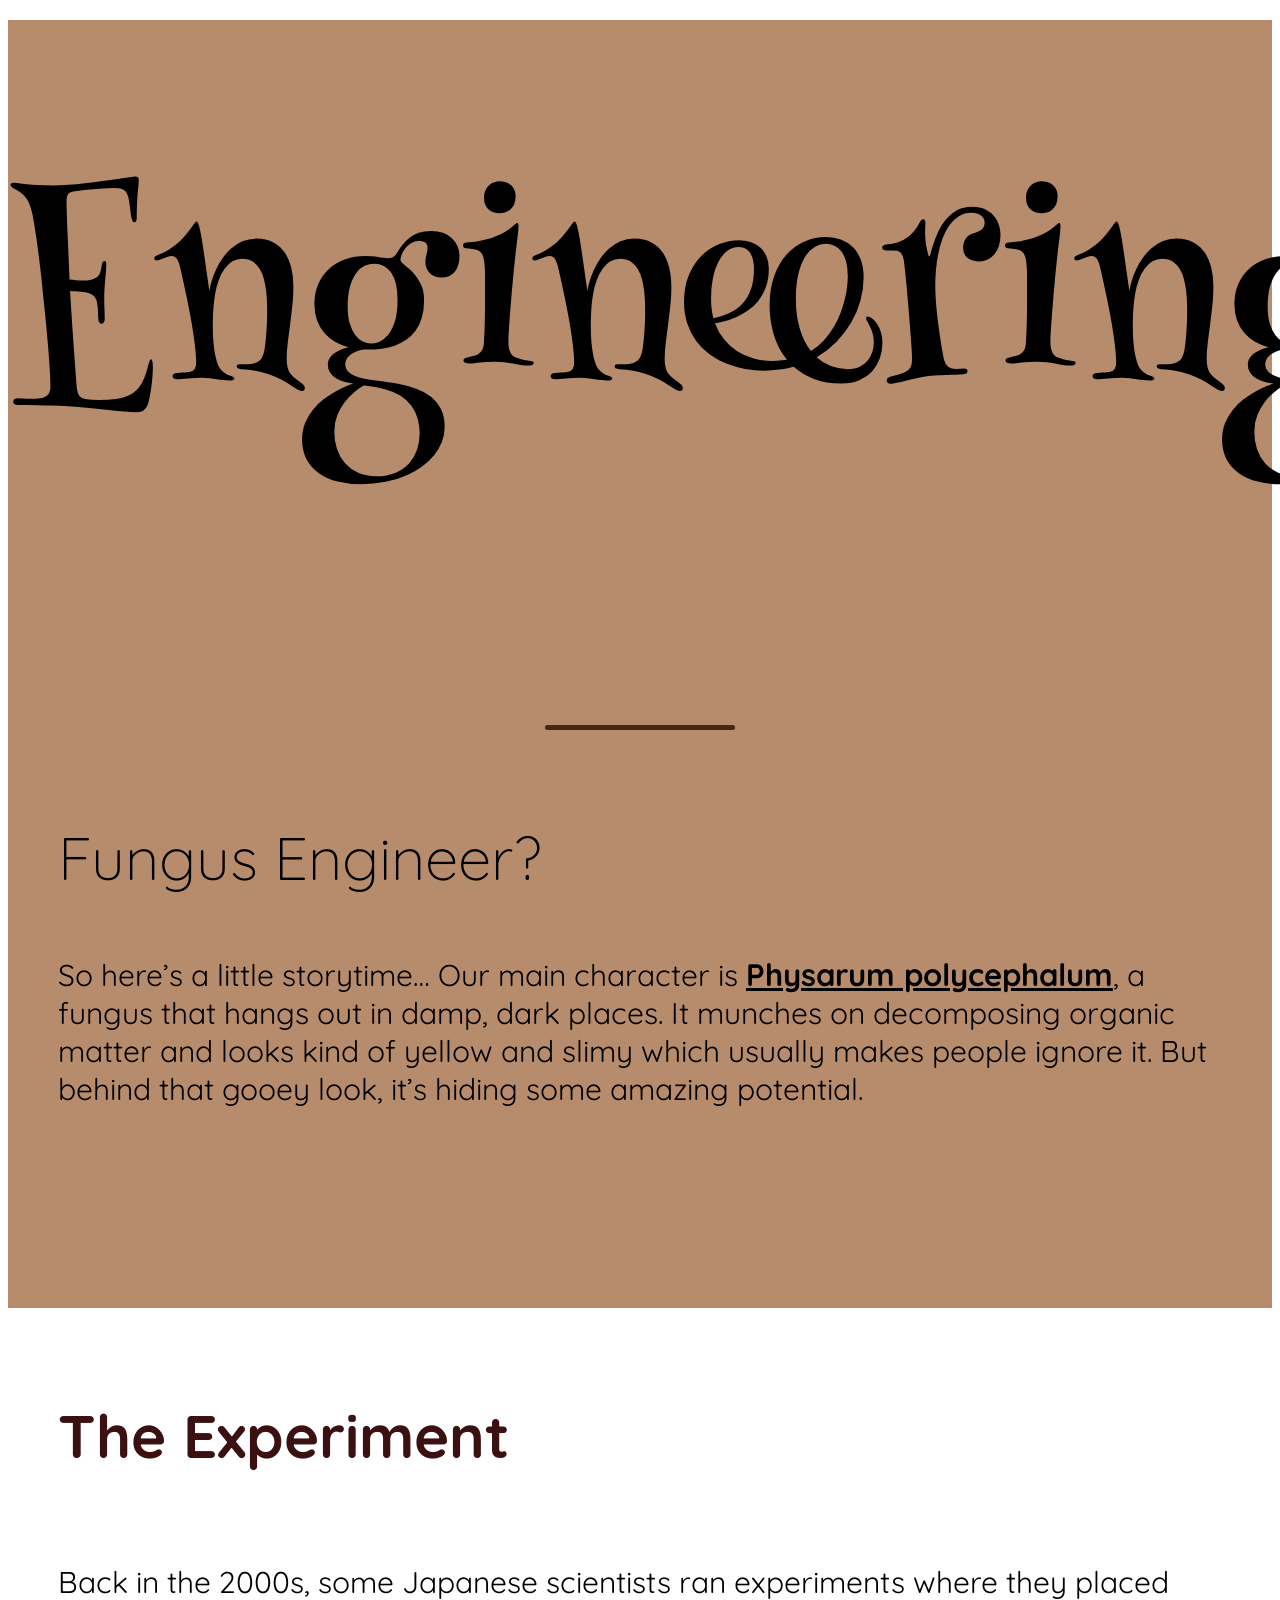
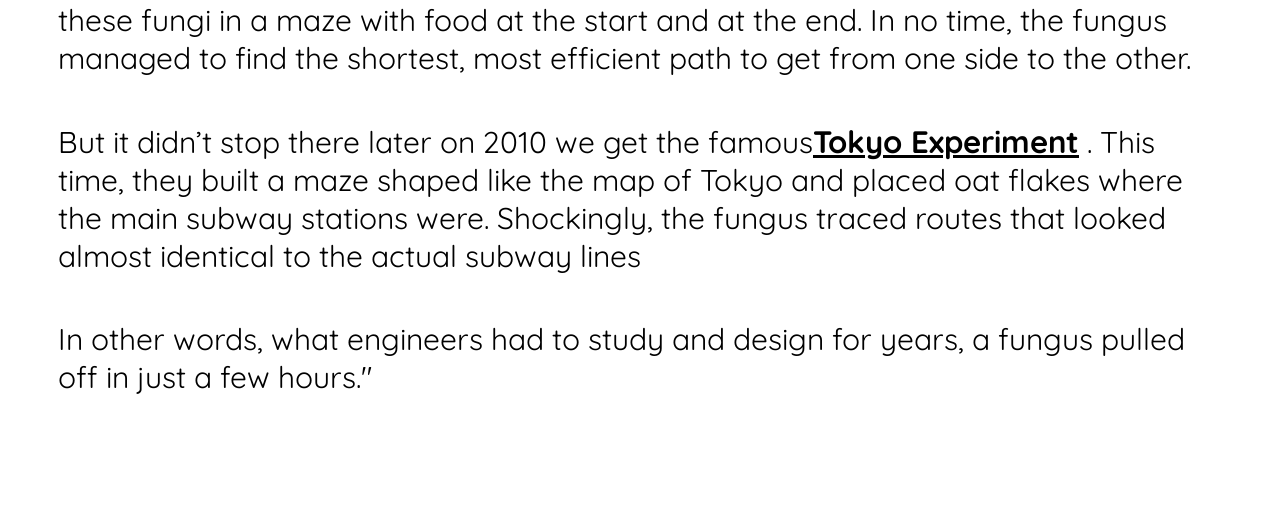
==== engineering.html @ 8dcc0b7a "new button and js page created" ====
<!DOCTYPE html>
<html lang="en">
    <head>
        <meta charset="UTF-8">
        <meta name="viewport" content="width=device-width, initial-scale=1.0" />
        <title>Engineering</title>
        <link rel="stylesheet" href="style.css">
        <link href="https://fonts.googleapis.com/css2?family=Henny+Penny&display=swap" rel="stylesheet">
        <link href="https://fonts.googleapis.com/css2?family=Quicksand:wght@300..700&display=swap" rel="stylesheet">
    </head>

    <div class="body-eng">
        <h1 class="main-title">Engineering</h1>
        <div id="divider2"></div>

        <h3>Fungus Engineer?</h3>
        <p class="text1">So here’s a little storytime… Our main character is <span class="key">Physarum polycephalum</span>, a fungus that hangs out in damp, dark places. It munches on decomposing organic matter and looks kind of yellow and slimy which usually makes people ignore it. But behind that gooey look, it’s hiding some amazing potential.</p>
        <div class="space"></div>
        
        <div class="container">
            <h3 id="title-experiment">The Experiment</h3>
            <p class="text1">Back in the 2000s, some Japanese scientists ran experiments where they placed these fungi in a maze with food at the start and at the end. In no time, the fungus managed to find the shortest, most efficient path to get from one side to the other. </p>
            <p class="text1"> But it didn’t stop there later on 2010 we get the famous<span class="key">Tokyo Experiment</span> . This time, they built a maze shaped like the map of Tokyo and placed oat flakes where the main subway stations were. Shockingly, the fungus traced routes that looked almost identical to the actual subway lines</p>
            <p class="text1">In other words, what engineers had to study and design for years, a fungus pulled off in just a few hours."</p>
        </div>
    </div>
---- style.css ----
.home-body {
    background-color: rgb(180, 214, 170);
    background-size: cover;
}

.main-title {
    font-family: "Henny Penny", system-ui;
    font-weight: 400;
    font-size: 260px;
    text-align: center;
    margin-top: 20px;
    padding-top: 70px;
    transition: transform 0.8s ease;
}

.main-title:hover {
    transform: translateY(-17px);
}

.subtitle {
    font-family: "Comfortaa", sans-serif;
    font-weight: 300;
    font-size: 30px;
    letter-spacing: 4px;
    text-align: center;
    margin-top: -250px;
    margin-bottom: 400px;
}

.container {
    display: flex;
    flex-direction: column;
    justify-content: center;
    justify-items: center;
    width: 100%;
    background-color: white;
    padding-bottom: 87px;
}

.paragraph1 {
    font-family: "Fredericka the Great", serif;
    padding-bottom: 5px;
    padding-left: 30px;
    padding-right: 30px;
    font-size: 70px;
    text-align: center;
    transition: transform 0.3s ease;
}

.paragraph1:hover {
    transform: translateY(-15px);
}

h3 {
    font-family: "Quicksand", sans-serif;
    font-size: 60px;
    font-weight: 300;
    text-align: left;
    padding-top: 30px;
    padding-left: 50px;
    transition: transform 0.8s ease;
}

h3:hover {
    transform: translateY(-20px);
}

.text {
    padding-left: 50px;
    padding-right: 50px;
    text-align: left;
    font-family: "Quicksand", sans-serif;
    font-size: 30px;
    line-height: 1.6;
}

.key {
    text-align: left;
    font-family: "Quicksand", sans-serif;
    font-size: 31px;
    font-weight: 700;
    text-decoration: underline;
    transition: transform 0.8s ease;
}

.key:hover {
    transform: translateY(-15px);
}

#space2 {
    padding-left: 50px;
}

.divider {
  width: 20%;
  height: 3px;
  background-color: #4e121d;
  margin-top: 40px;
  margin: 20px auto;
  border-radius: 30px;
}

.buttons_container {
    padding-top: 40px;
    padding-bottom: 10px;
    display: flex;
    justify-content: center;
    align-items: center;
    gap: 100px;
}

.btn {
    display: inline-block;
    font-family: "Quicksand", sans-serif;
    font-size: 25px;
    font-weight: 400;
    background-color: #f05539b0;
    color: #000000;
    border-top-left-radius: 70px;
    border-top-right-radius: 70px;
    border-bottom-left-radius: 20px;
    border-bottom-right-radius: 20px;
    cursor: pointer;
    padding: 20px 40px;  
    text-decoration: none; 
    transition: transform 0.3s ease, background-color 0.3s ease, box-shadow 0.3s ease;
}

.btn:hover {
    background-color: #fa9f8fb0;
    transform: scale(1.05); 
    box-shadow: 0 4px 6px #3a3838;
}

#quote {
    text-align: center;
    font-family: "Great Vibes", cursive;
    font-weight: 400;
    font-size: 50px;
    margin-top: 60px;
    color: #3a1010;
}

#quotepp {
    font-family: 'Courier New', Courier, monospace;
    margin-top: -40px;
    font-size: 20px;
    font-weight: 300;
    text-align: center;
    letter-spacing: 2px;
    color: #1f0f0f;
    margin-bottom: 120px;
}

.body-eng {
    background-color: rgb(183, 140, 109);
    width: 100%;
}

.body-med {
    background-color: rgb(138, 91, 87);
    width: 100%;
}

.body-sus {
    background-color: rgba(146, 91, 101, 0.785);
    width: 100%;
}

.text1 {
    padding-left: 50px;
    text-align: left;
    font-family: "Quicksand", sans-serif;
    font-size: 30px;
    margin-bottom: 15px;
    padding-right: 50px;
    padding-left: 50px;
}

#title-experiment {
    font-weight: 700;
    color: #3a1010;
}

.space {
    margin-bottom: 200px;
}

#title-penicilin {
    font-weight: 700;
    color: #500202;
}

#divider1 {
  width: 15%;
  height: 5px;
  background-color: #550211;
  margin-top: -40px;
  margin: 20px auto;
  border-radius: 30px;
  transition: transform 0.5s ease;
}

#divider1:hover {
    transform: translateY(-15px);
}

#divider2 {
  width: 15%;
  height: 5px;
  background-color: #4a250f;
  margin-top: -40px;
  margin: 20px auto;
  border-radius: 30px;
  transition: transform 0.5s ease; 
}

#divider2:hover {
    transform: translateY(-15px);
}

#divider3 {
  width: 15%;
  height: 5px;
  background-color: rgba(94, 47, 56, 0.785);
  margin-top: -40px;
  margin: 20px auto;
  border-radius: 30px;
  transition: transform 0.5s ease; 
}

#divider3:hover {
    transform: translateY(-15px);
}

#sus-title {
    font-family: "Henny Penny", system-ui;
    font-weight: 400;
    font-size: 220px;
    text-align: center;
    margin-top: 20px;
    padding-top: 70px;
    transition: transform 0.8s ease;
}

#sus-title {
    transform: translateY(-17px);
}

.quotes{
    transition: transform 0.3s ease;

}

.quotes:hover {
    transform: scale(1.05); 
}

.text-icon {
    display: flex;
    align-items: center;
    gap: 8px;
}

.icon {
    width: 300px;
    height: auto;
    margin-bottom: -20px;
    transition: transform 0.5s ease;
}

.icon:hover {
    transform: scale(1.50); 
}

#space2 {
    margin-bottom: 60px;
}

.info_containers {
    display: flex;
    justify-content: center;
    gap: 30px;
    margin-top: 20px;
    margin-bottom: 40px;
}

.box {
    background-color: rgba(208, 142, 142, 0.779);
    width: 500px;
    height: 150px;
    padding: 15px;
    border-radius: 8px;
    transition: transform 0.5s ease, box-shadow 0.3s ease;
}

.title-containers {
    font-family: "Quicksand", sans-serif;
    font-size: 30px;
    font-weight: 500;
    text-align: center;
}

.text-container {
    font-family: "Quicksand", sans-serif;
    font-size: 20px;
    font-weight: 400;
    text-align: center;
}

.box:hover {
    transform: translateY(-15px);
    box-shadow: 0 4px 6px #3a3838;
}

#important {
    font-family: "Alata", sans-serif;
    font-size: 35px;
    font-weight: 500;
    line-height: 1.6;
    padding-left: 50px;
    text-align: left;
}

.last-phrase {
    text-align: center;
    font-family: "Quicksand", sans-serif;
    font-size: 40px;
    line-height: 1.2;
}

.final {
    display: flex;
    justify-content: center;
    align-items: center;
    margin-top: 10px;
}

#final-button {
    background-color: rgba(193, 74, 63, 0.89);
    display: inline-block;
    font-family: "Quicksand", sans-serif;
    font-size: 30px;
    font-weight: 400;
    color: #000000;
    border-radius: 999px;
    cursor: pointer;
    padding: 20px 40px;  
    text-decoration: none; 
    transition: transform 0.7s ease  background-color 0.7s ease, box-shadow 0.7s ease;
}

#final-button:hover {
    transform: scale(1.05);
    background-color: rgba(235, 168, 162, 0.89);
    box-shadow: 0 4px 6px #504949;
}

#message1{
    font-family: "Quicksand", sans-serif;
    font-size: 30px;
    color: #000000;
    opacity: 1;
    transition: opacity 0.8s ease;
    padding-left: 20px;
}
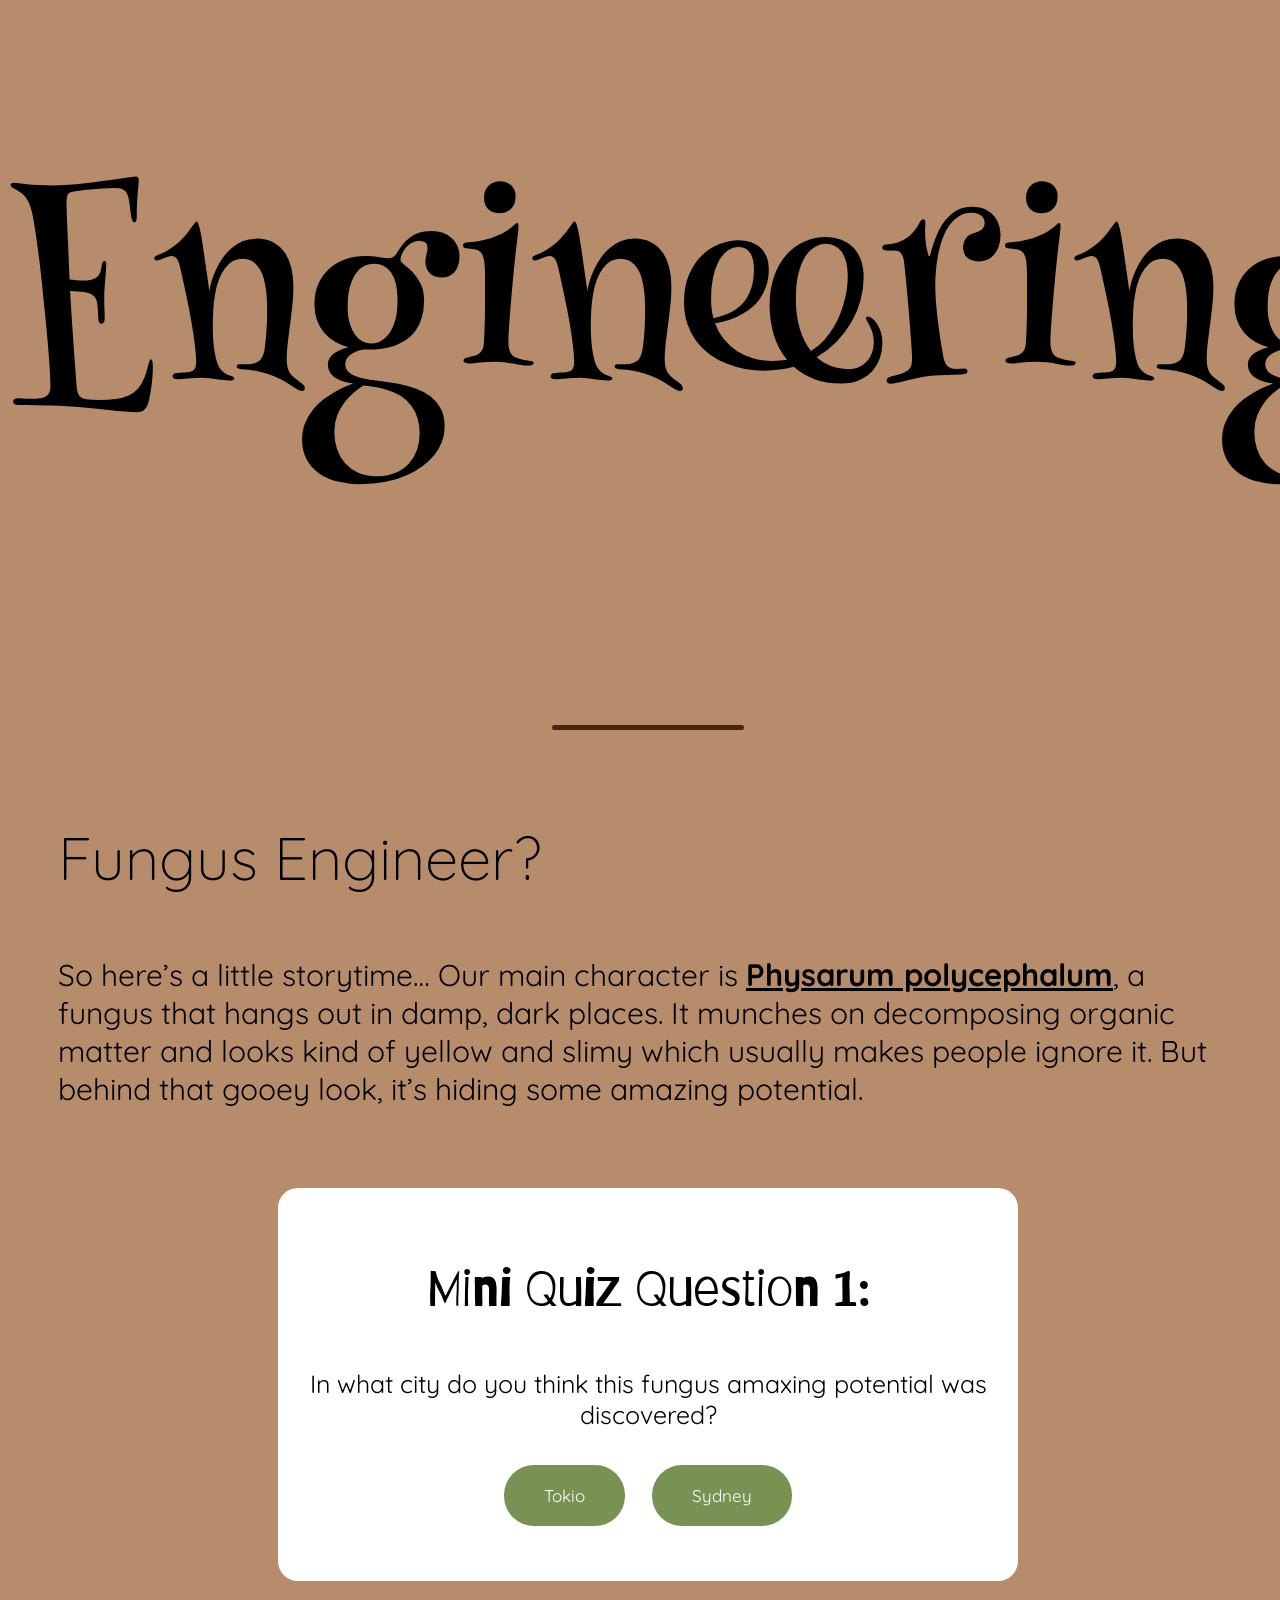
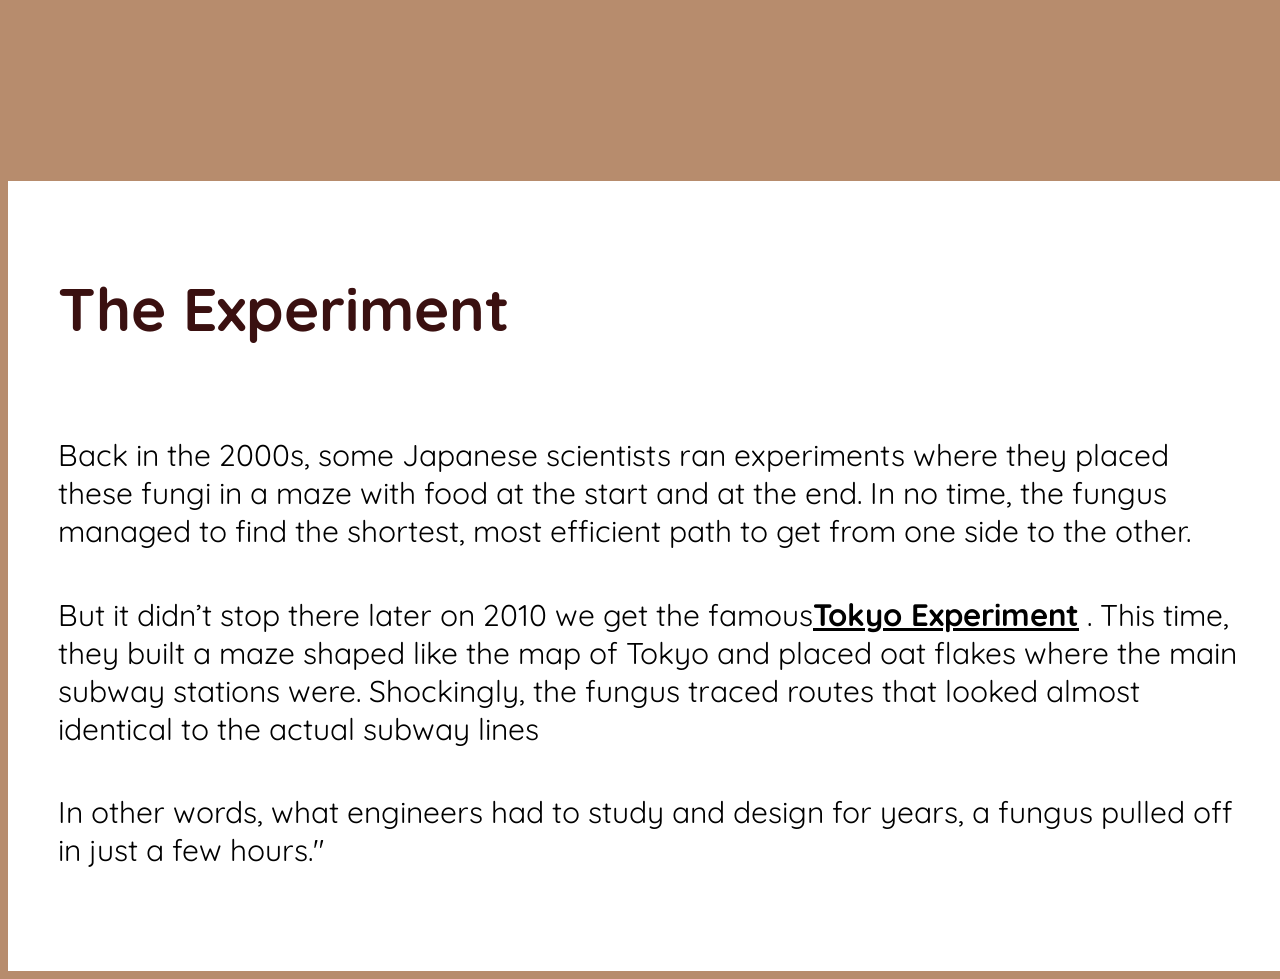
==== commit 0c11454c: "quiz question1 added" ====
--- a/engineering.html
+++ b/engineering.html
@@ -7,20 +7,31 @@
         <link rel="stylesheet" href="style.css">
         <link href="https://fonts.googleapis.com/css2?family=Henny+Penny&display=swap" rel="stylesheet">
         <link href="https://fonts.googleapis.com/css2?family=Quicksand:wght@300..700&display=swap" rel="stylesheet">
+        <link href="https://fonts.googleapis.com/css2?family=Barriecito&display=swap" rel="stylesheet">
     </head>
 
-    <div class="body-eng">
+    <body class="body-eng">
         <h1 class="main-title">Engineering</h1>
         <div id="divider2"></div>
 
         <h3>Fungus Engineer?</h3>
         <p class="text1">So here’s a little storytime… Our main character is <span class="key">Physarum polycephalum</span>, a fungus that hangs out in damp, dark places. It munches on decomposing organic matter and looks kind of yellow and slimy which usually makes people ignore it. But behind that gooey look, it’s hiding some amazing potential.</p>
+        
+        <div class="quiz-questions">
+            <p class="quiz-title">Mini Quiz Question 1:</p>
+            <p class="quiz-question">In what city do you think this fungus amaxing potential was discovered?</p>
+            <button onclick="checkAnswer('true')">Tokio</button>
+            <button onclick="checkAnswer('false')">Sydney</button>
+            <p id="result1"></p>
+        </div>
+
         <div class="space"></div>
-        
         <div class="container">
             <h3 id="title-experiment">The Experiment</h3>
             <p class="text1">Back in the 2000s, some Japanese scientists ran experiments where they placed these fungi in a maze with food at the start and at the end. In no time, the fungus managed to find the shortest, most efficient path to get from one side to the other. </p>
             <p class="text1"> But it didn’t stop there later on 2010 we get the famous<span class="key">Tokyo Experiment</span> . This time, they built a maze shaped like the map of Tokyo and placed oat flakes where the main subway stations were. Shockingly, the fungus traced routes that looked almost identical to the actual subway lines</p>
             <p class="text1">In other words, what engineers had to study and design for years, a fungus pulled off in just a few hours."</p>
         </div>
-    </div>+        <script src="eng.js"></script>
+    </body>
+</html>
--- a/style.css
+++ b/style.css
@@ -365,3 +365,48 @@
     padding-left: 20px;
 }
 
+.quiz-questions {
+    background-color: white;
+    width: 700px;
+    margin: 40px auto;
+    padding: 20px;
+    border-radius: 20px;
+    margin-top: 80px;
+    transition: transform 0.5s ease, box-shadow 0.5s ease;
+}
+
+.quiz-questions:hover {
+    transform: scale(1.05);
+    box-shadow: 0 4px 6px #1f1d1d;
+}
+
+.quiz-title {
+    font-family: "Barriecito", system-ui;
+    font-size: 50px;
+    font-weight: 500;
+    text-align: center;
+}
+
+.quiz-questions {
+    font-family: "Quicksand", sans-serif;
+    font-size: 25px;
+    font-weight: 400;
+    text-align: center;
+}
+
+.quiz-questions button {
+  margin: 10px;
+  padding: 20px 40px;
+  border: none;
+  border-radius: 30px;
+  background-color: #779252;
+  color: white;
+  cursor: pointer;
+  font-size: 17px;
+  font-family: "Quicksand", sans-serif;
+  transition: transform 0.2s;
+}
+
+.quiz-questions button:hover {
+    transform: scale(1.1);
+}
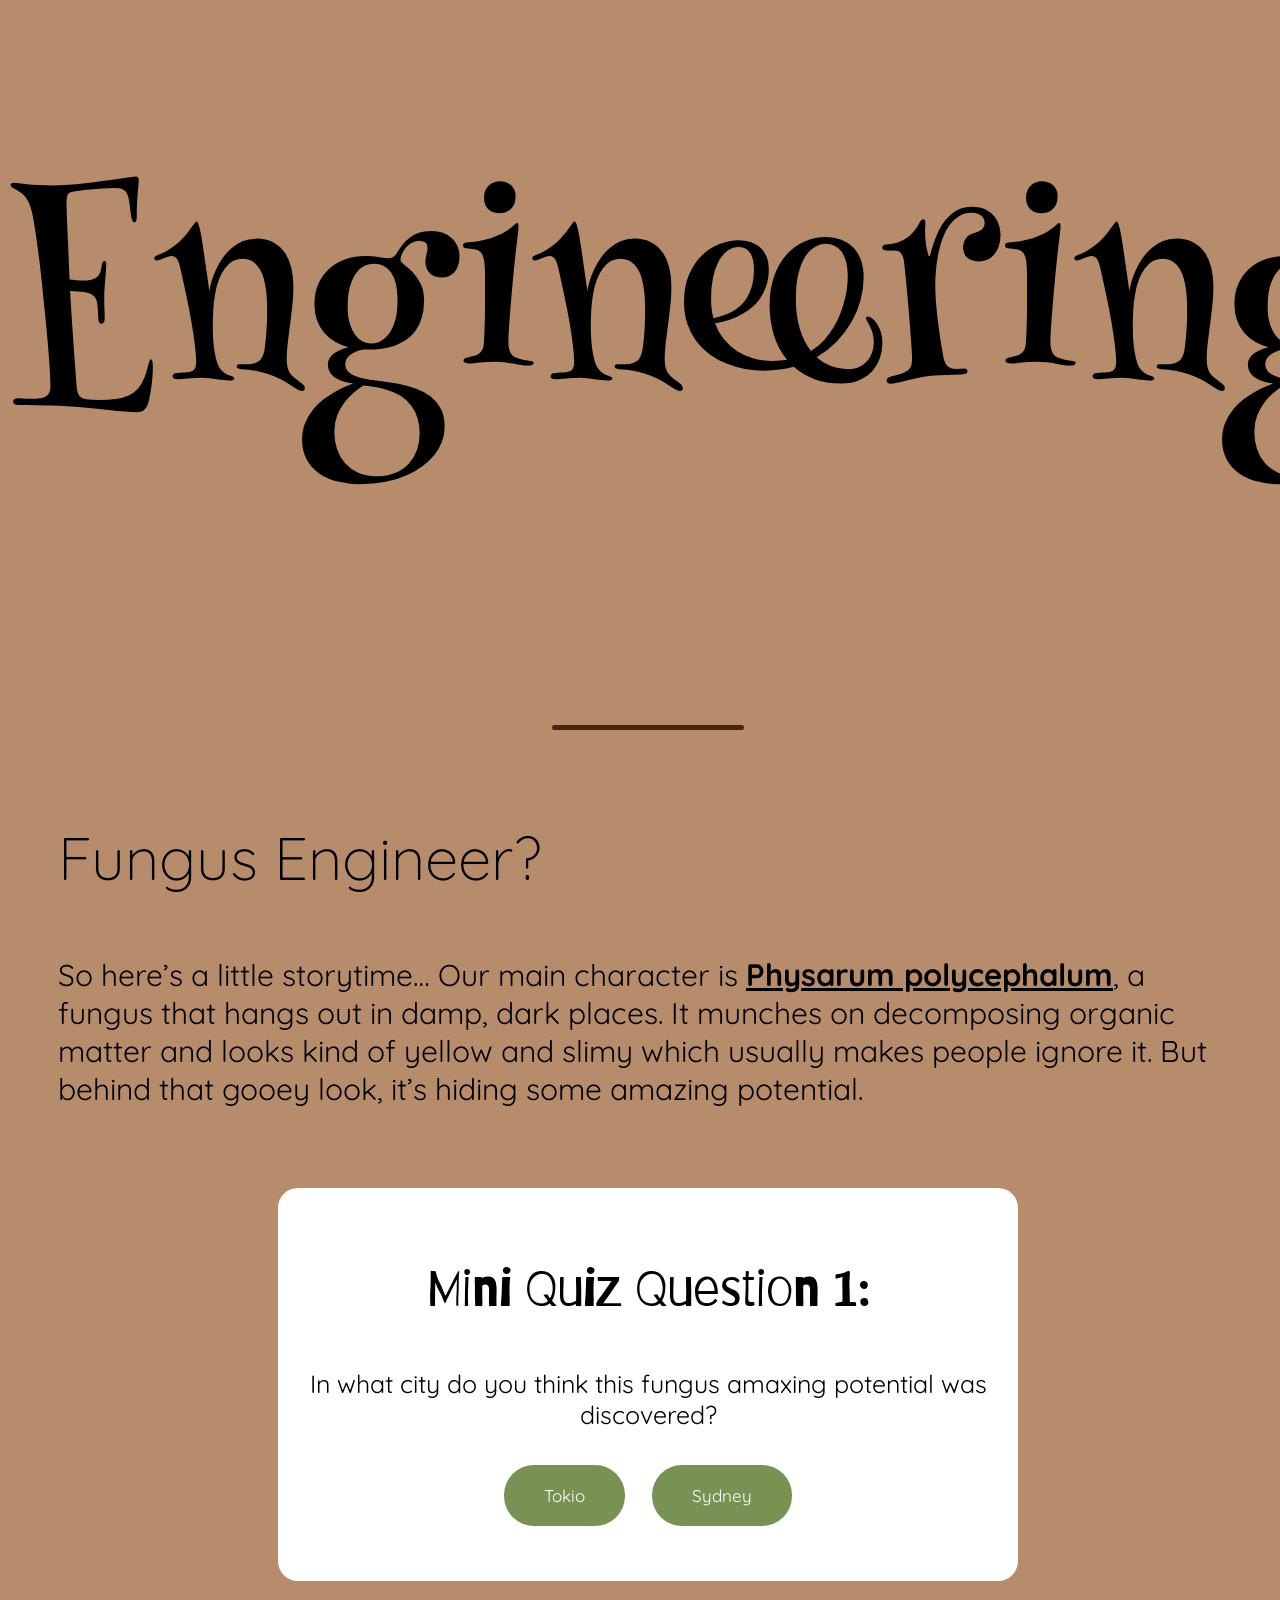
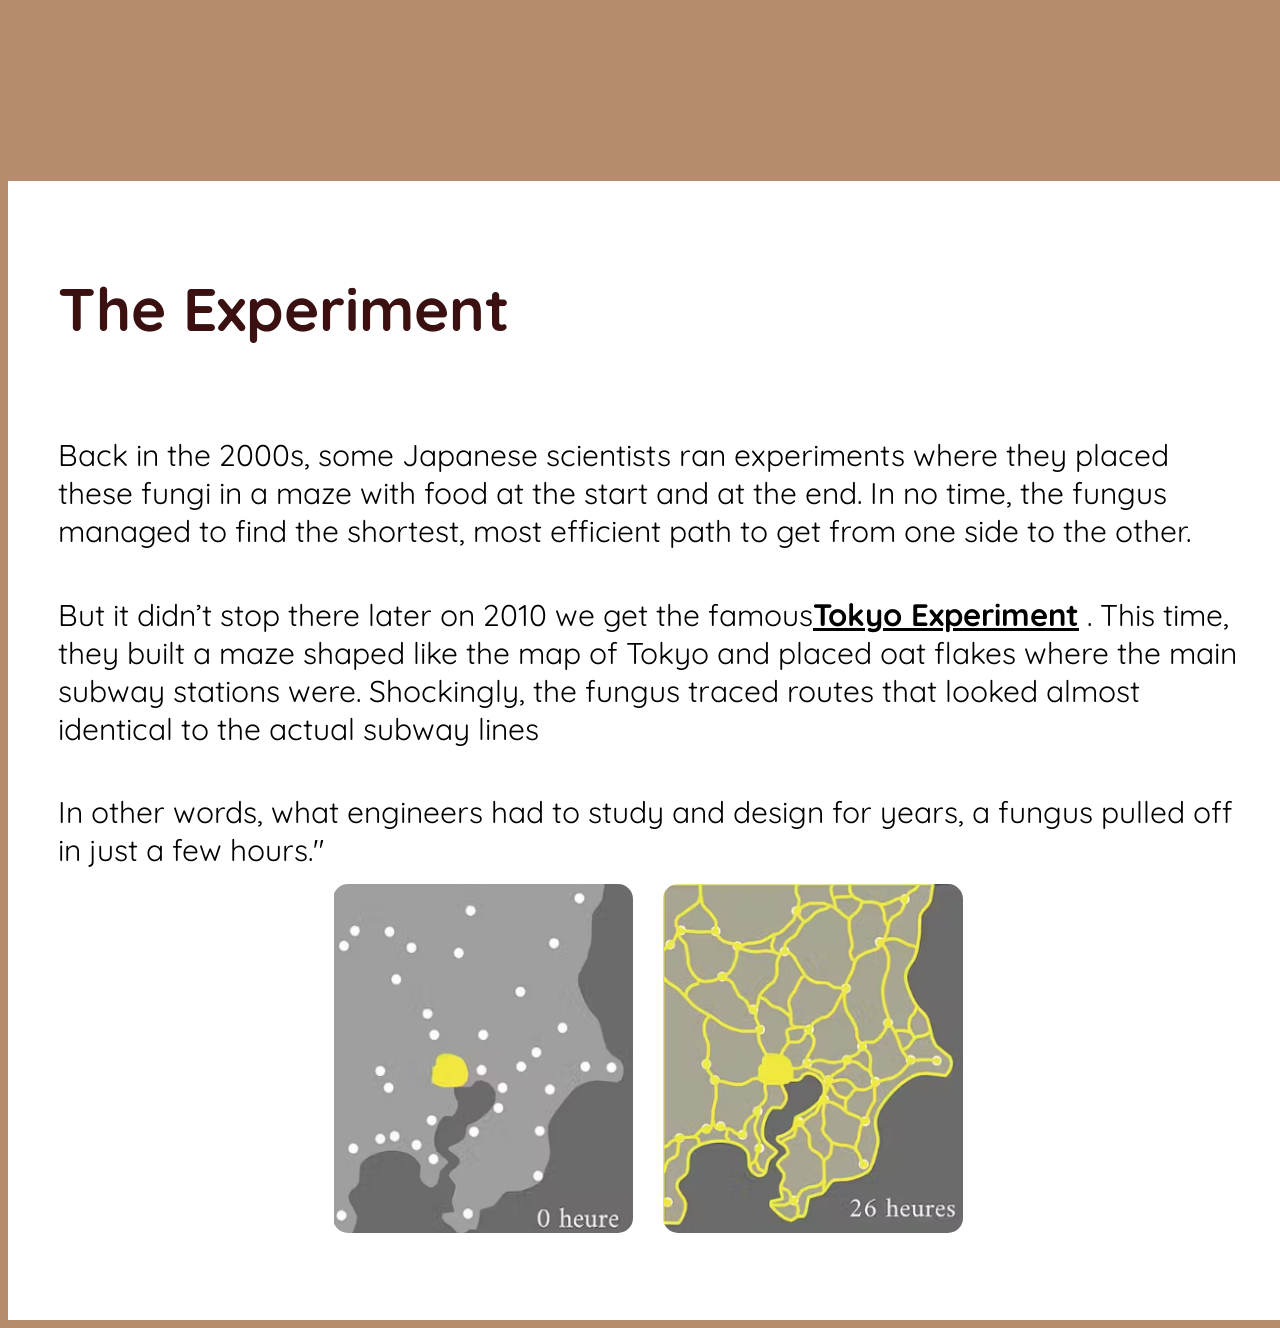
==== commit d1457148: "new image" ====
--- a/engineering.html
+++ b/engineering.html
@@ -31,6 +31,11 @@
             <p class="text1">Back in the 2000s, some Japanese scientists ran experiments where they placed these fungi in a maze with food at the start and at the end. In no time, the fungus managed to find the shortest, most efficient path to get from one side to the other. </p>
             <p class="text1"> But it didn’t stop there later on 2010 we get the famous<span class="key">Tokyo Experiment</span> . This time, they built a maze shaped like the map of Tokyo and placed oat flakes where the main subway stations were. Shockingly, the fungus traced routes that looked almost identical to the actual subway lines</p>
             <p class="text1">In other words, what engineers had to study and design for years, a fungus pulled off in just a few hours."</p>
+            
+            <div class="pictures">
+            <img src="0 hours.png" alt="0 hours picture" class="icon2">
+            <img src="26 hours.png" alt="26 hours picture" class="icon2">
+            </div>
         </div>
         <script src="eng.js"></script>
     </body>
--- a/style.css
+++ b/style.css
@@ -409,4 +409,22 @@
 
 .quiz-questions button:hover {
     transform: scale(1.1);
+}
+
+.pictures {
+    display: flex;
+    justify-content: center;
+    gap: 30px;
+    background-color: white;
+}
+
+.icon2 {
+    width: 300px;      
+    height: auto;           
+    border-radius: 15px;
+    transition: transform 0.5s ease;
+}
+
+.icon2:hover {
+    transform: scale(1.2);
 }
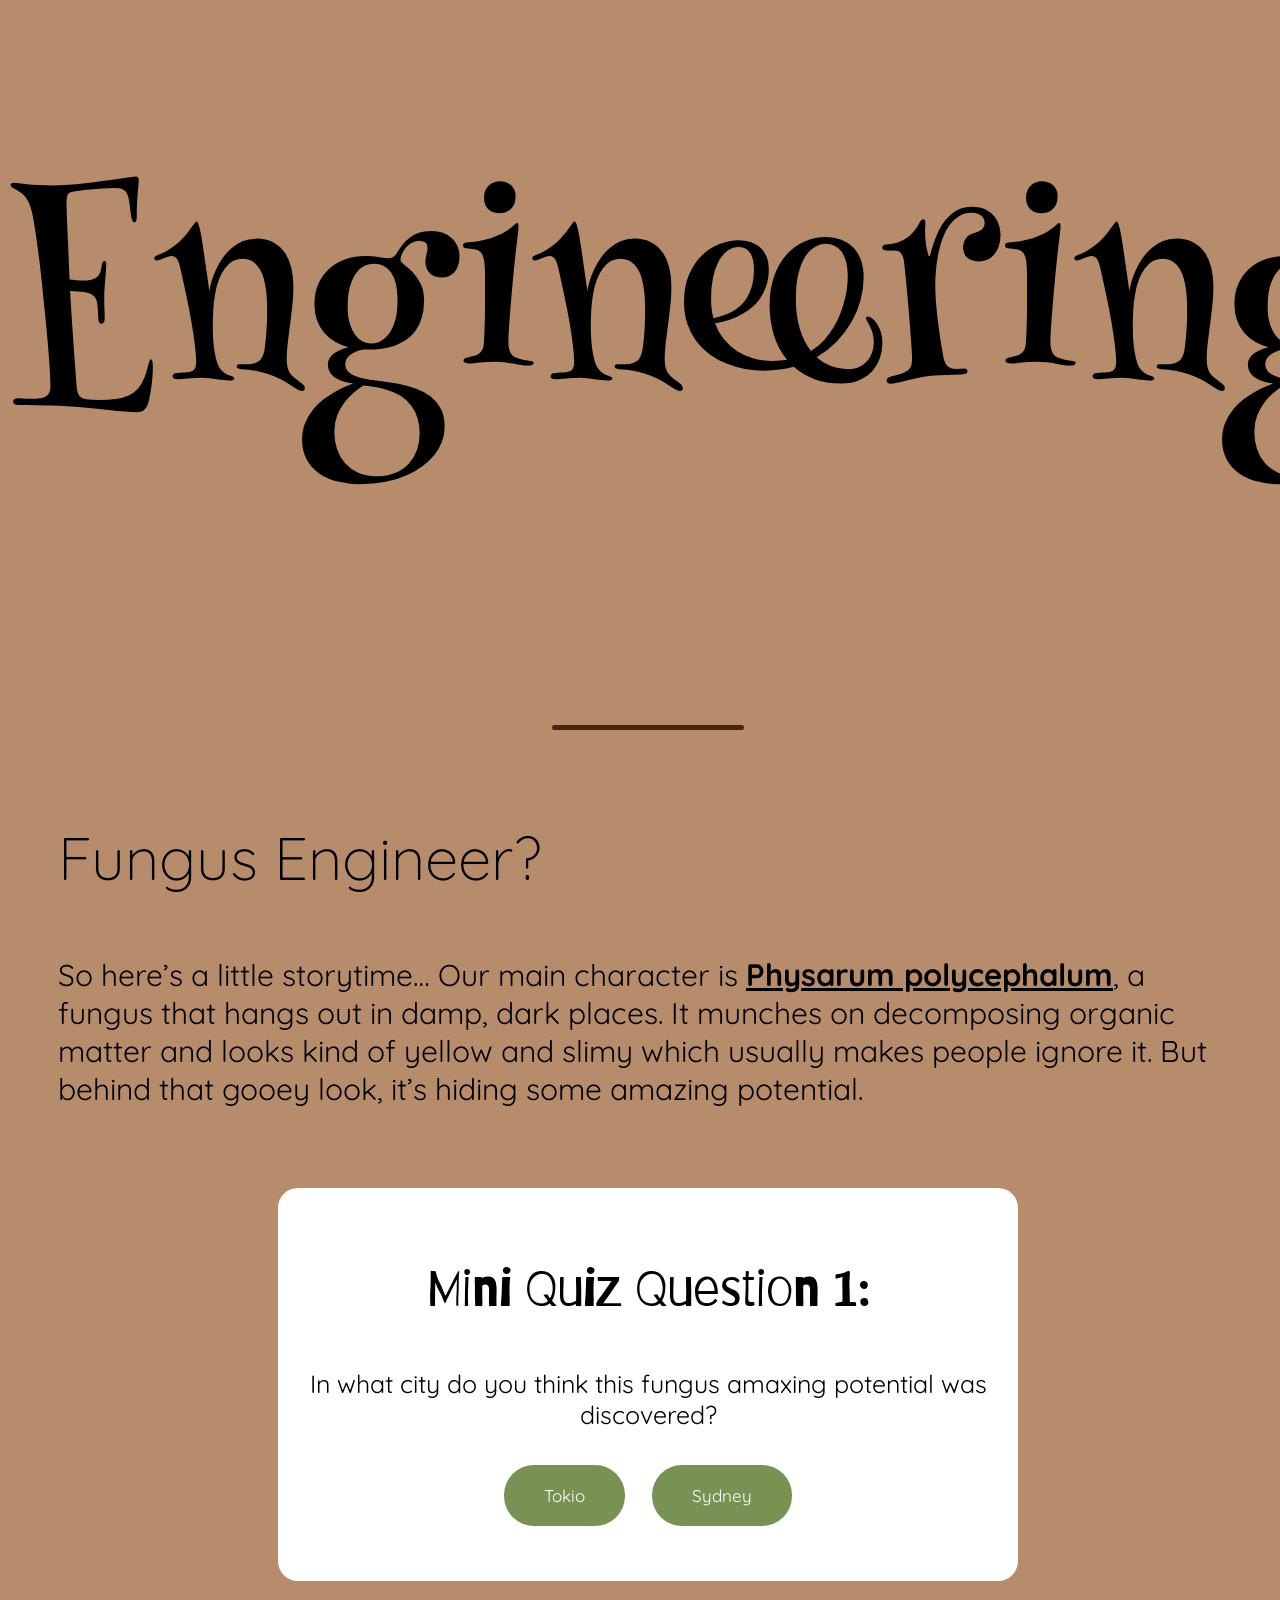
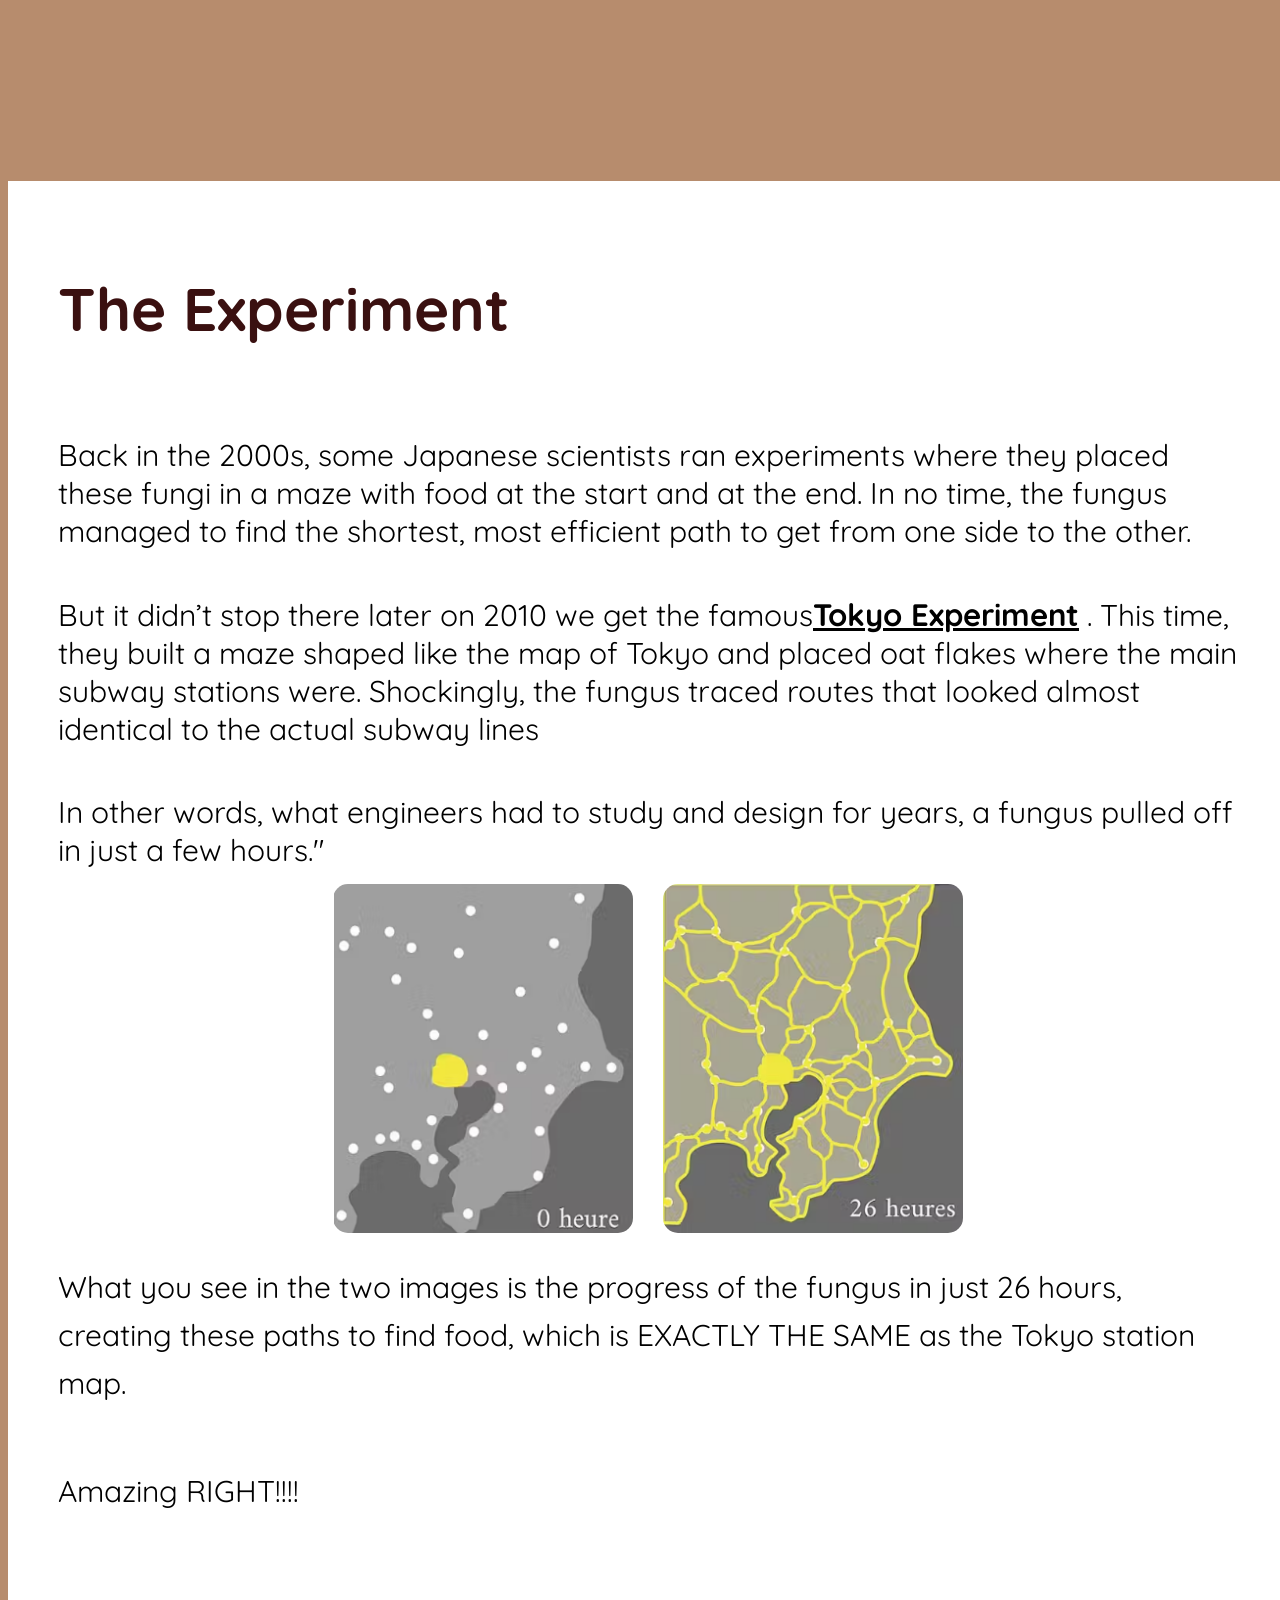
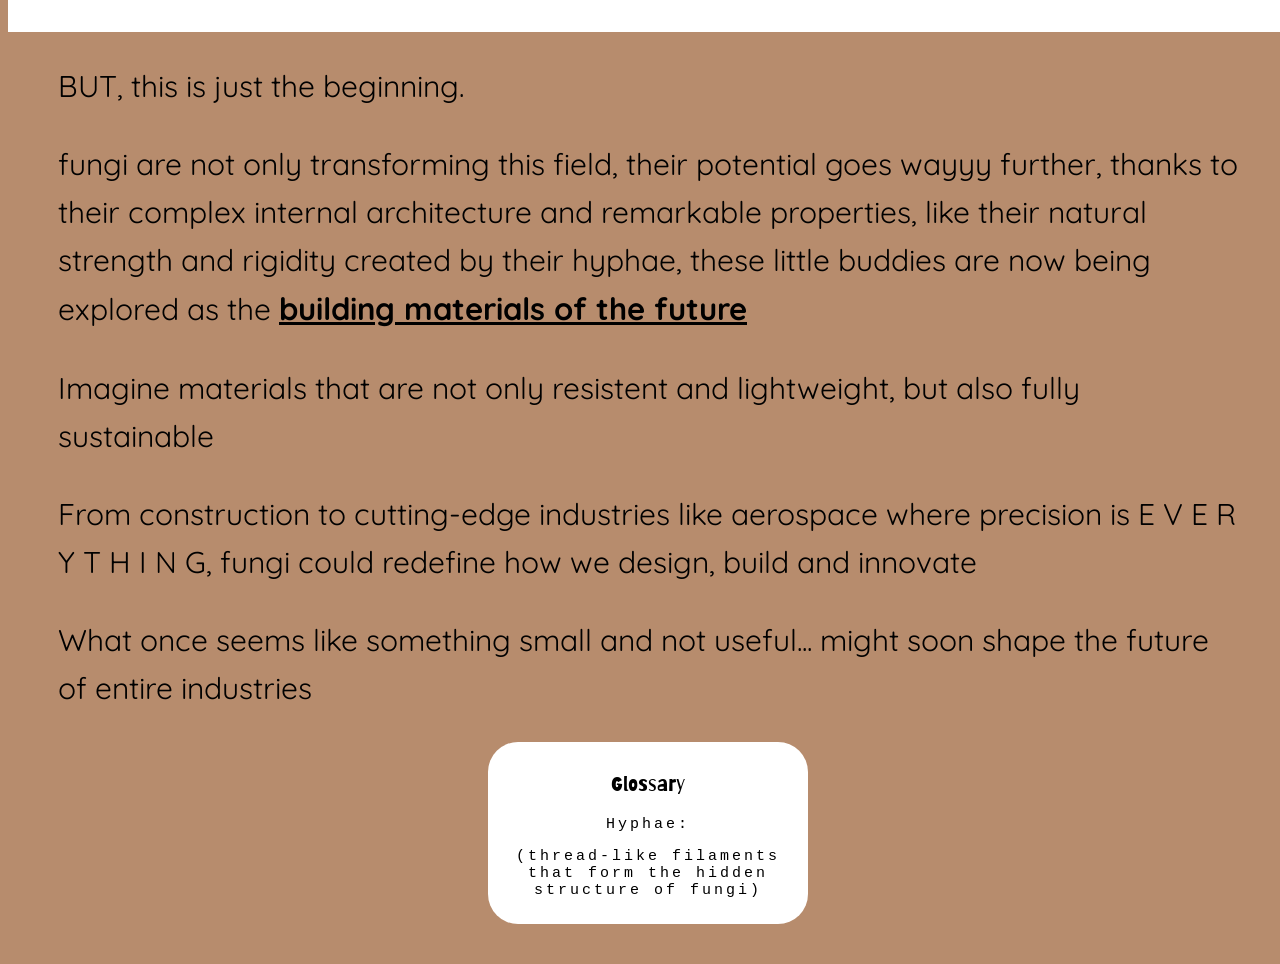
==== commit 77972df5: "new word for the glossary and new info in the engineering page" ====
--- a/engineering.html
+++ b/engineering.html
@@ -36,6 +36,22 @@
             <img src="0 hours.png" alt="0 hours picture" class="icon2">
             <img src="26 hours.png" alt="26 hours picture" class="icon2">
             </div>
+
+            <p class="text">What you see in the two images is the progress of the fungus in just 26 hours, creating these paths to find food, which is EXACTLY THE SAME as the Tokyo station map.</p>
+            <p class="text">Amazing RIGHT!!!!</p>
+        </div>
+
+        <div class="space2"></div>
+        <p class="text">BUT, this is just the beginning.</p>
+        <p class="text">fungi are not only transforming this field, their potential goes wayyy further, thanks to their complex internal architecture and remarkable properties, like their natural strength and rigidity created by their hyphae, these little buddies are now being explored as the <span class="key">building materials of the future</span></p>
+        <p class="text">Imagine materials that are not only resistent and lightweight, but also fully sustainable</p>
+        <p class="text">From construction to cutting-edge industries like aerospace where precision is E V E R Y T H I N G, fungi could redefine how we design, build and innovate</p>
+        <p class="text">What once seems like something small and not useful... might soon shape the future of entire industries</p>
+
+        <div class="glossary-container">
+            <p class="glossary-title">Glossary</p>
+            <p class="glossary-text">Hyphae:</p>
+            <p class="glossary-text">(thread-like filaments that form the hidden structure of fungi)</p>
         </div>
         <script src="eng.js"></script>
     </body>
--- a/style.css
+++ b/style.css
@@ -427,4 +427,33 @@
 
 .icon2:hover {
     transform: scale(1.2);
-}+}
+
+.glossary-container {
+    background-color: white;
+    width: 300px;
+    margin: 40px auto;
+    padding: 10px;
+    border-radius: 30px;
+    margin-top: 10px;
+    transition: transform 0.5s ease, box-shadow 0.5s ease;
+}
+
+.glossary-container:hover {
+    transform: scale(1.05);
+    box-shadow: 0 4px 6px #1f1d1d;
+}
+
+.glossary-title {
+    font-family: "Barriecito", system-ui;
+    font-size: 20px;
+    font-weight: 500;
+    text-align: center;
+}
+
+.glossary-text {
+    font-family: 'Courier New', Courier, monospace;
+    font-size: 15px;
+    letter-spacing: 3px;
+    text-align: center;
+}
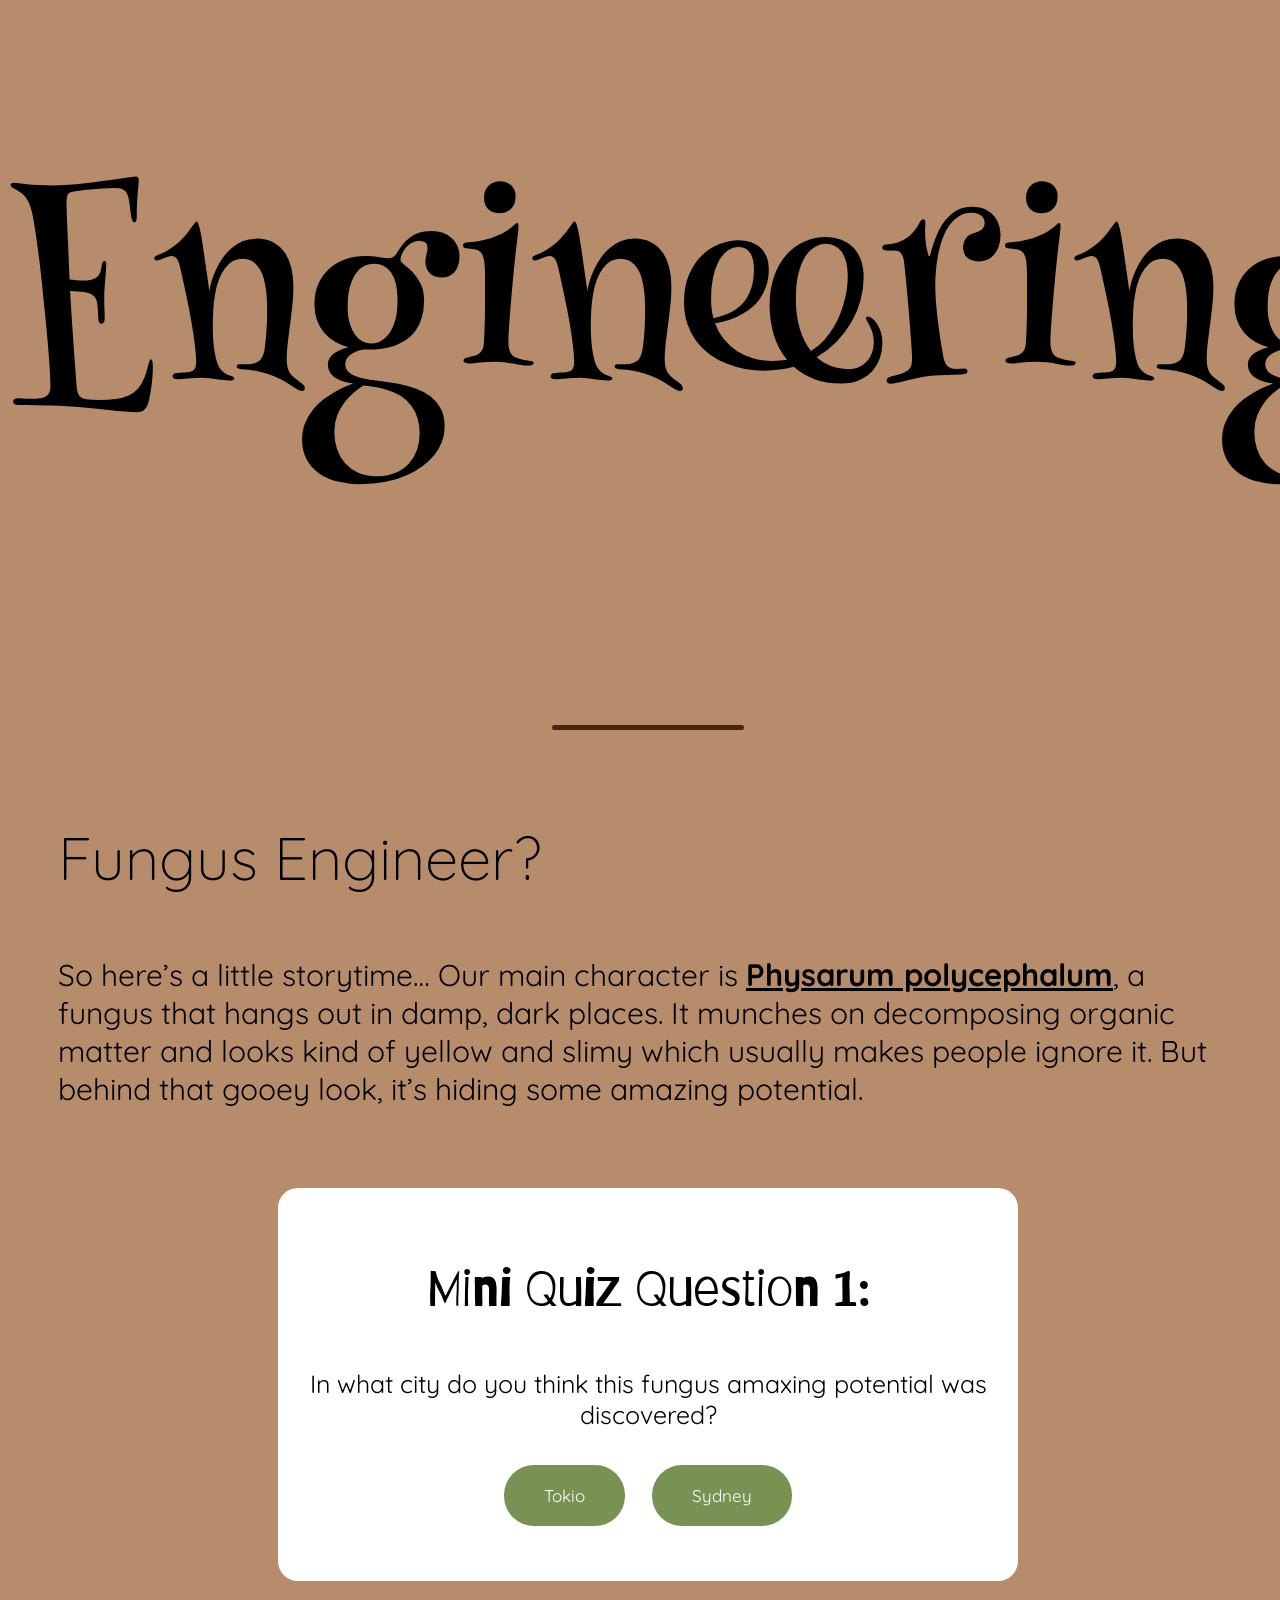
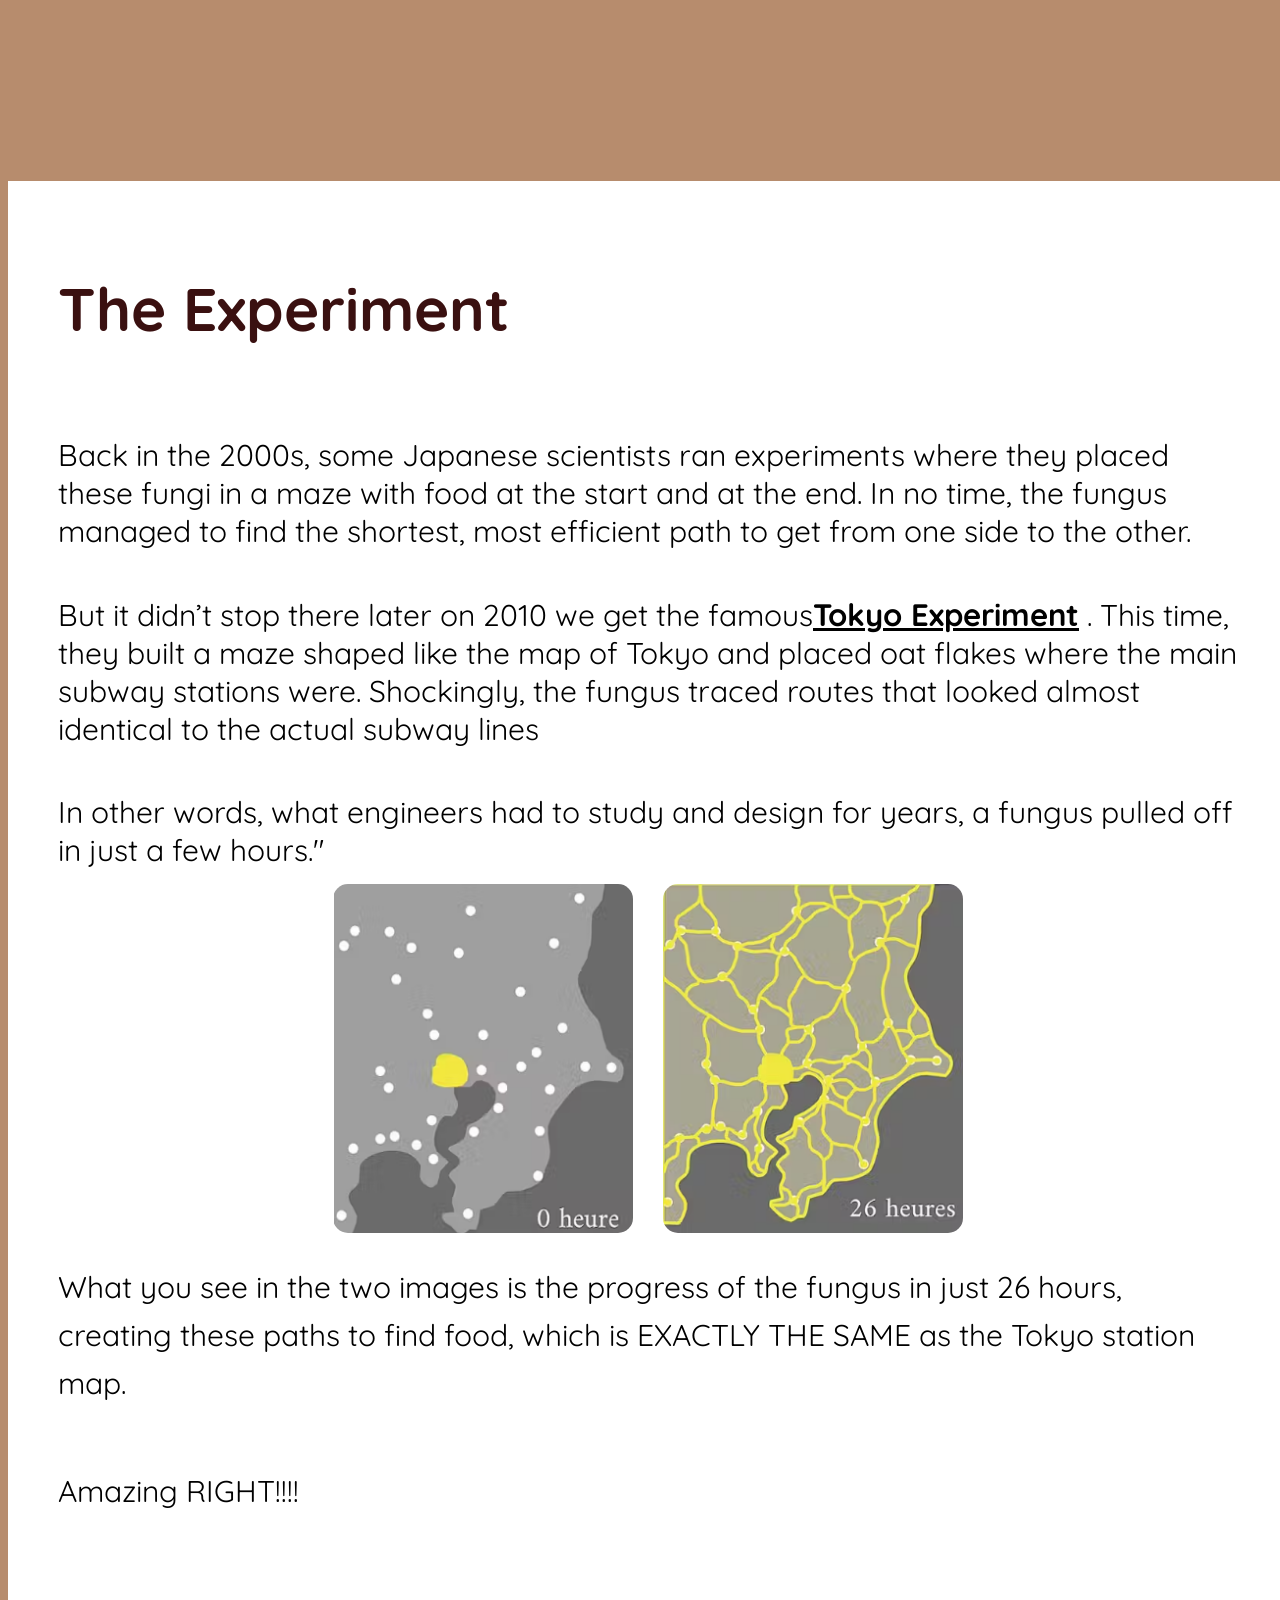
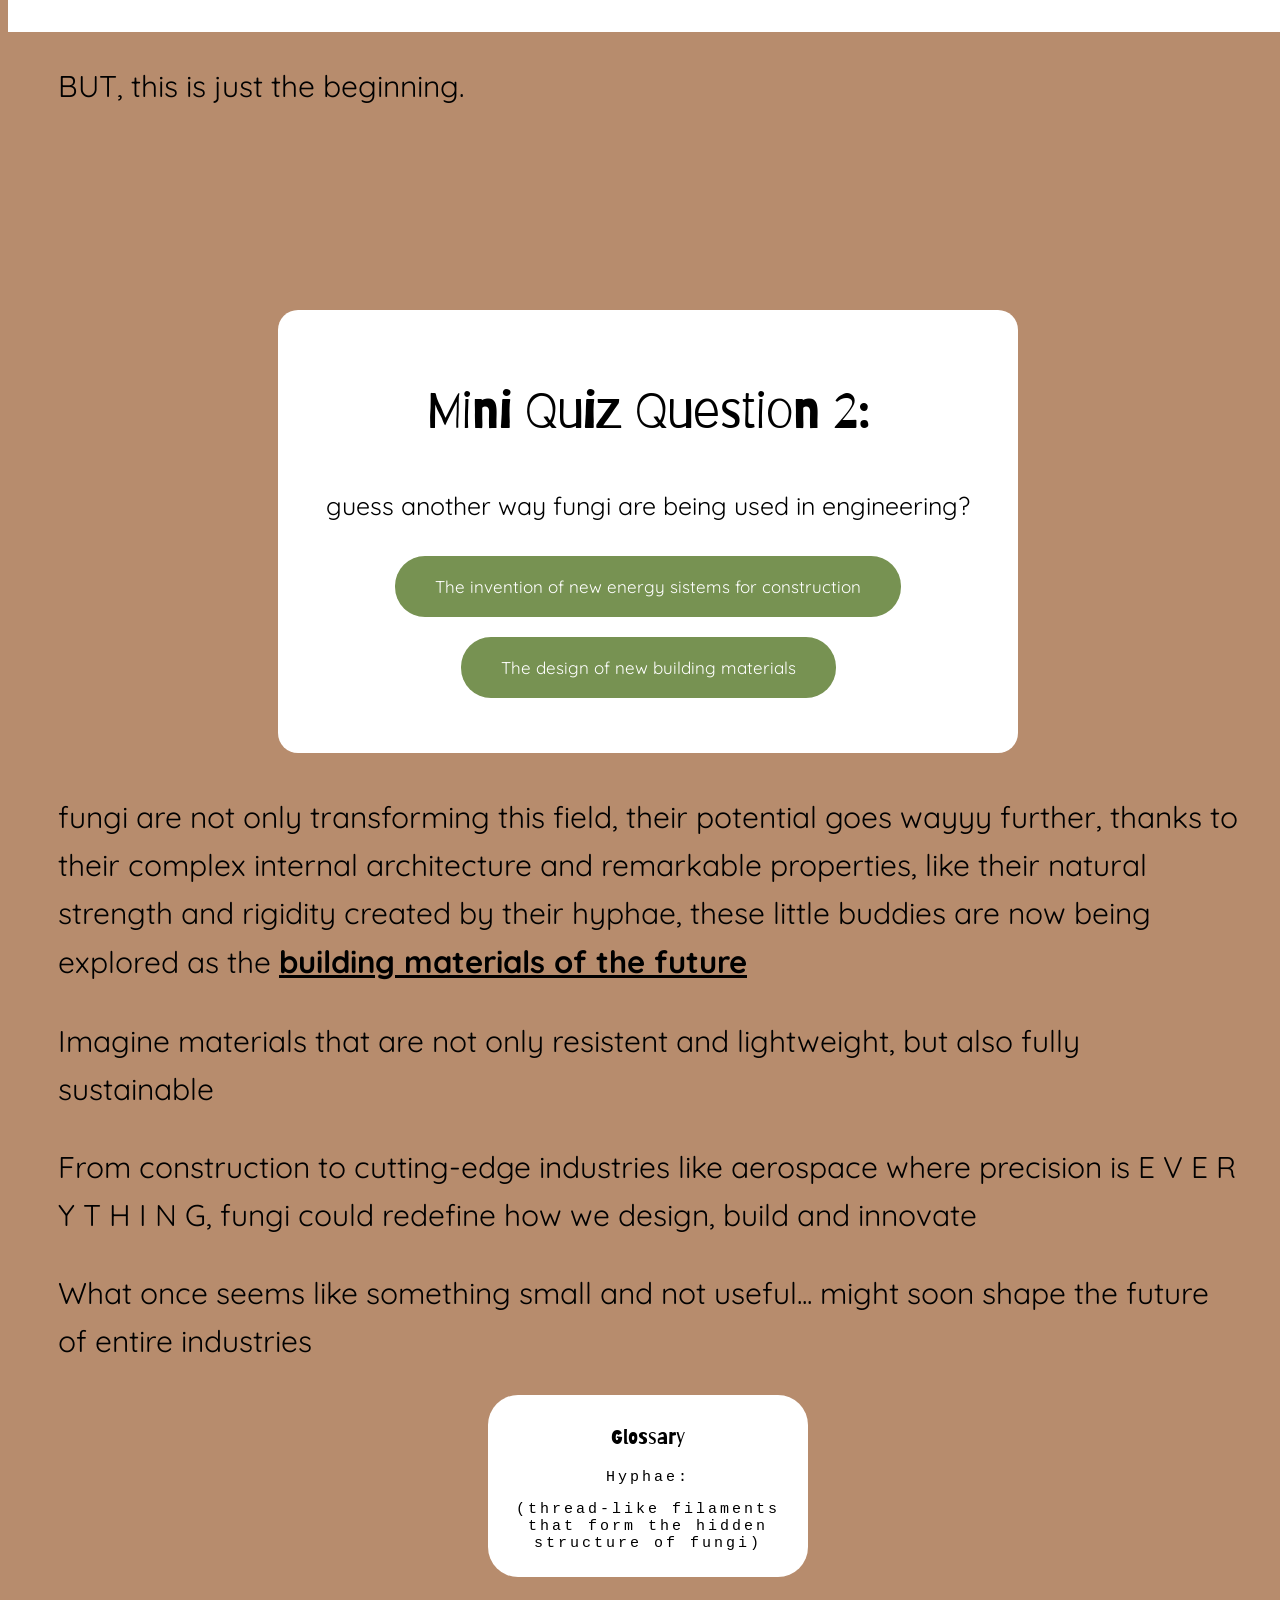
==== commit e53d9bba: "new quiz question" ====
--- a/engineering.html
+++ b/engineering.html
@@ -20,8 +20,8 @@
         <div class="quiz-questions">
             <p class="quiz-title">Mini Quiz Question 1:</p>
             <p class="quiz-question">In what city do you think this fungus amaxing potential was discovered?</p>
-            <button onclick="checkAnswer('true')">Tokio</button>
-            <button onclick="checkAnswer('false')">Sydney</button>
+            <button onclick="checkAnswer1('true')">Tokio</button>
+            <button onclick="checkAnswer1('false')">Sydney</button>
             <p id="result1"></p>
         </div>
 
@@ -43,6 +43,15 @@
 
         <div class="space2"></div>
         <p class="text">BUT, this is just the beginning.</p>
+        <div class="space"></div>
+
+        <div class="quiz-questions">
+            <p class="quiz-title">Mini Quiz Question 2:</p>
+            <p class="quiz-question">guess another way fungi are being used in engineering?</p>
+            <button onclick="checkAnswer2('wrong')">The invention of new energy sistems for construction</button>
+            <button onclick="checkAnswer2('right')">The design of new building materials</button>
+            <p id="result2"></p>
+        </div>
         <p class="text">fungi are not only transforming this field, their potential goes wayyy further, thanks to their complex internal architecture and remarkable properties, like their natural strength and rigidity created by their hyphae, these little buddies are now being explored as the <span class="key">building materials of the future</span></p>
         <p class="text">Imagine materials that are not only resistent and lightweight, but also fully sustainable</p>
         <p class="text">From construction to cutting-edge industries like aerospace where precision is E V E R Y T H I N G, fungi could redefine how we design, build and innovate</p>
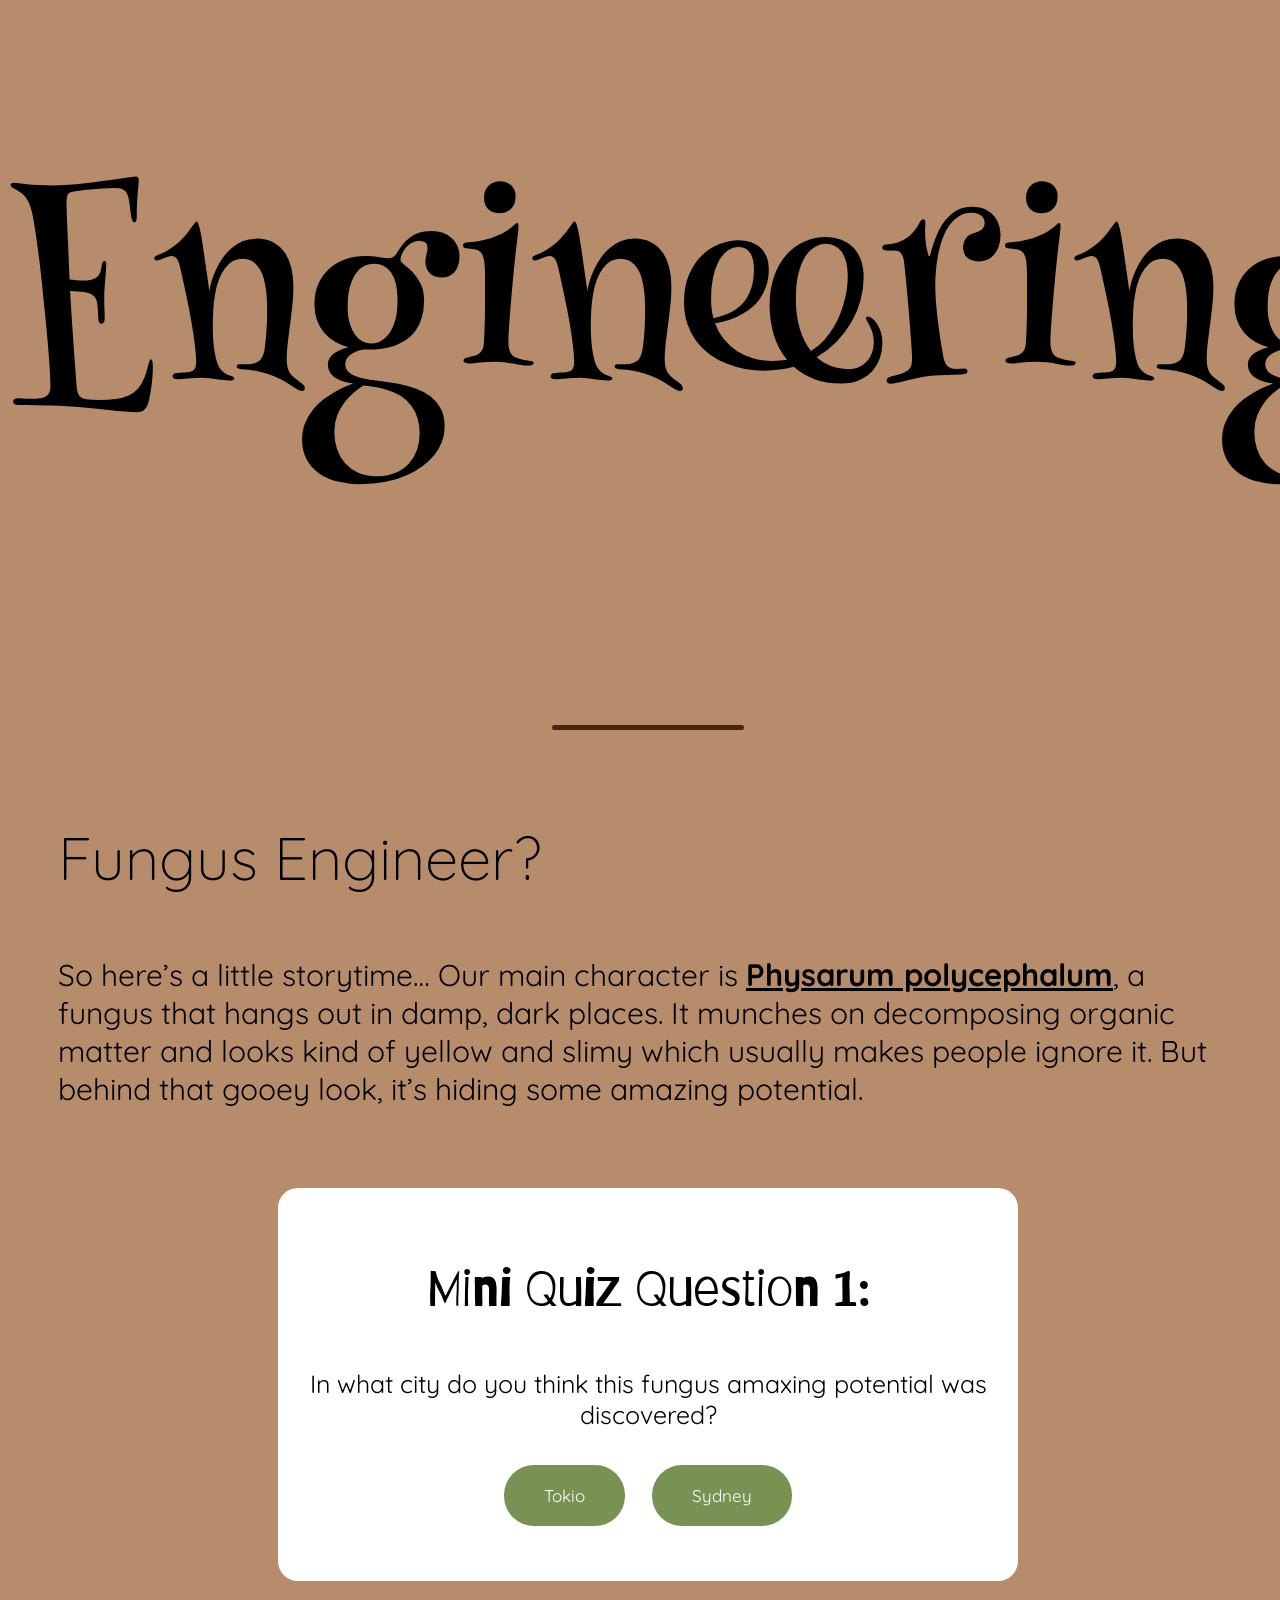
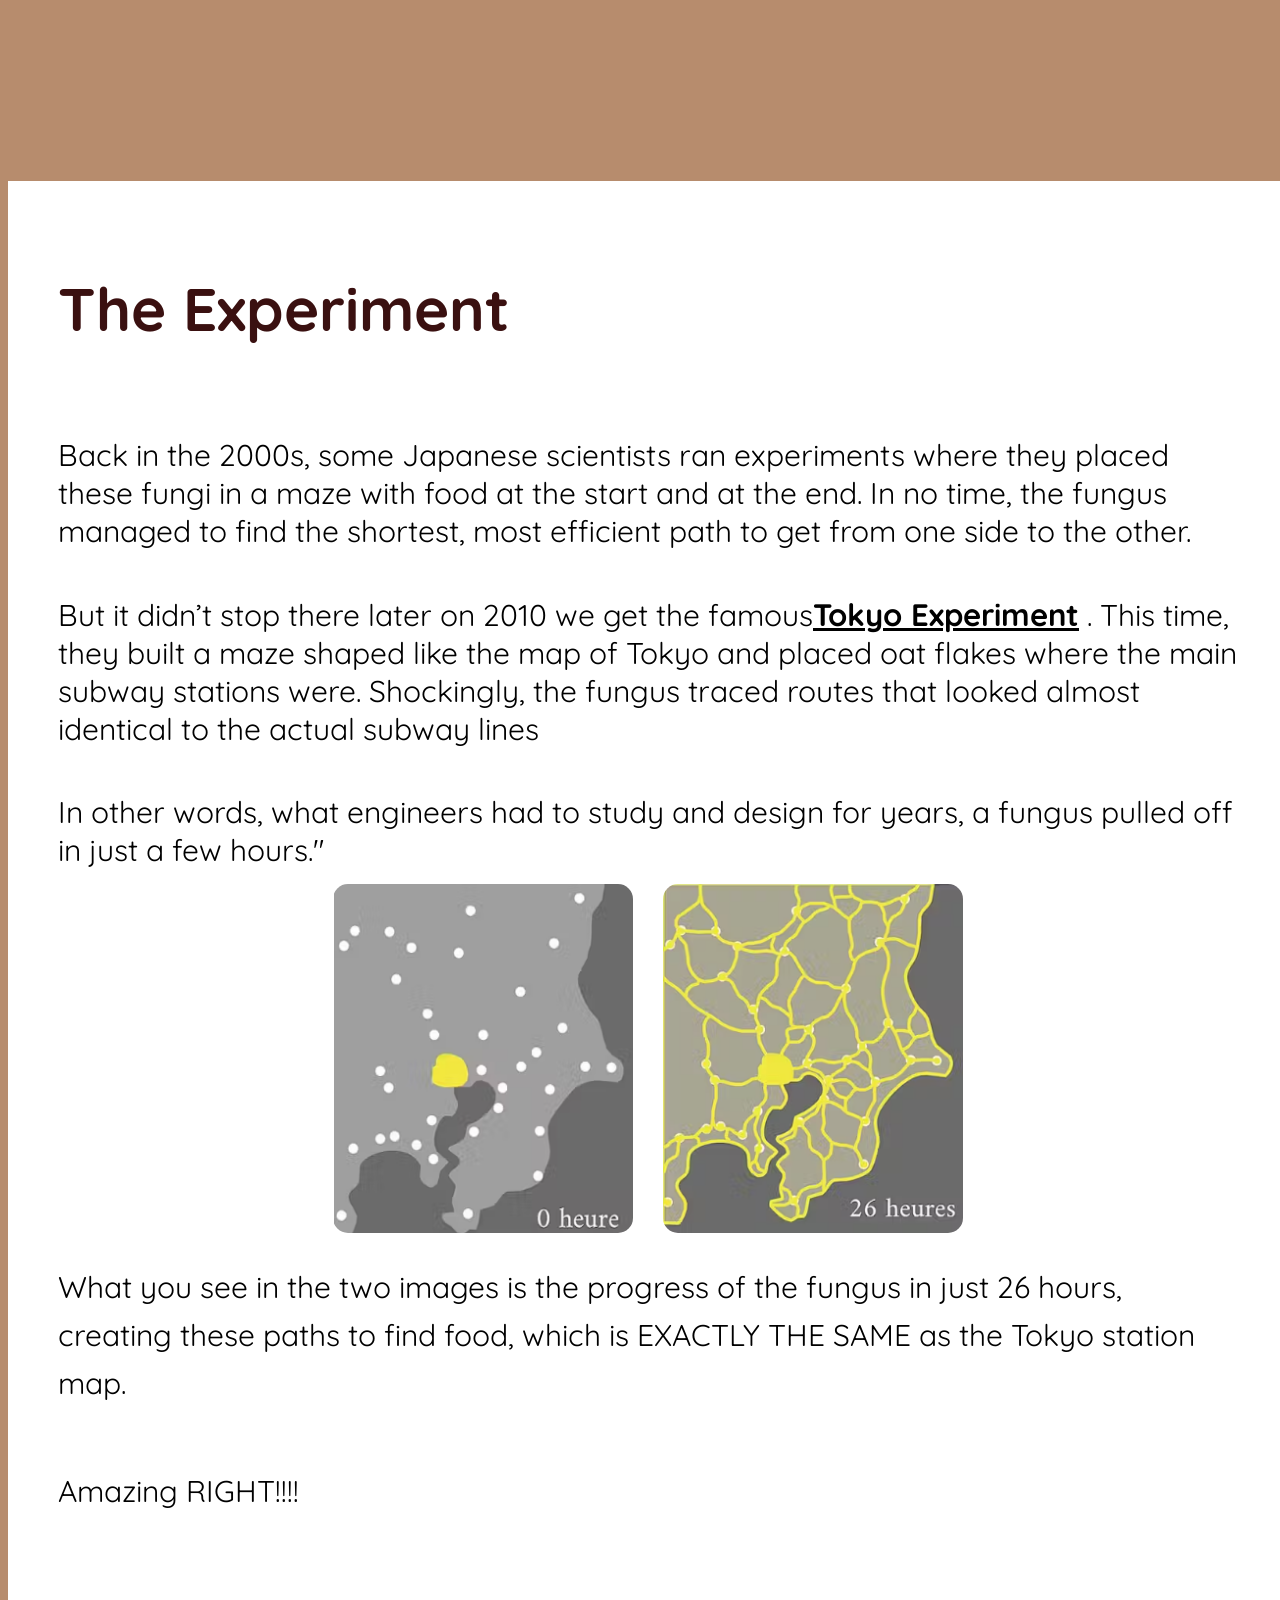
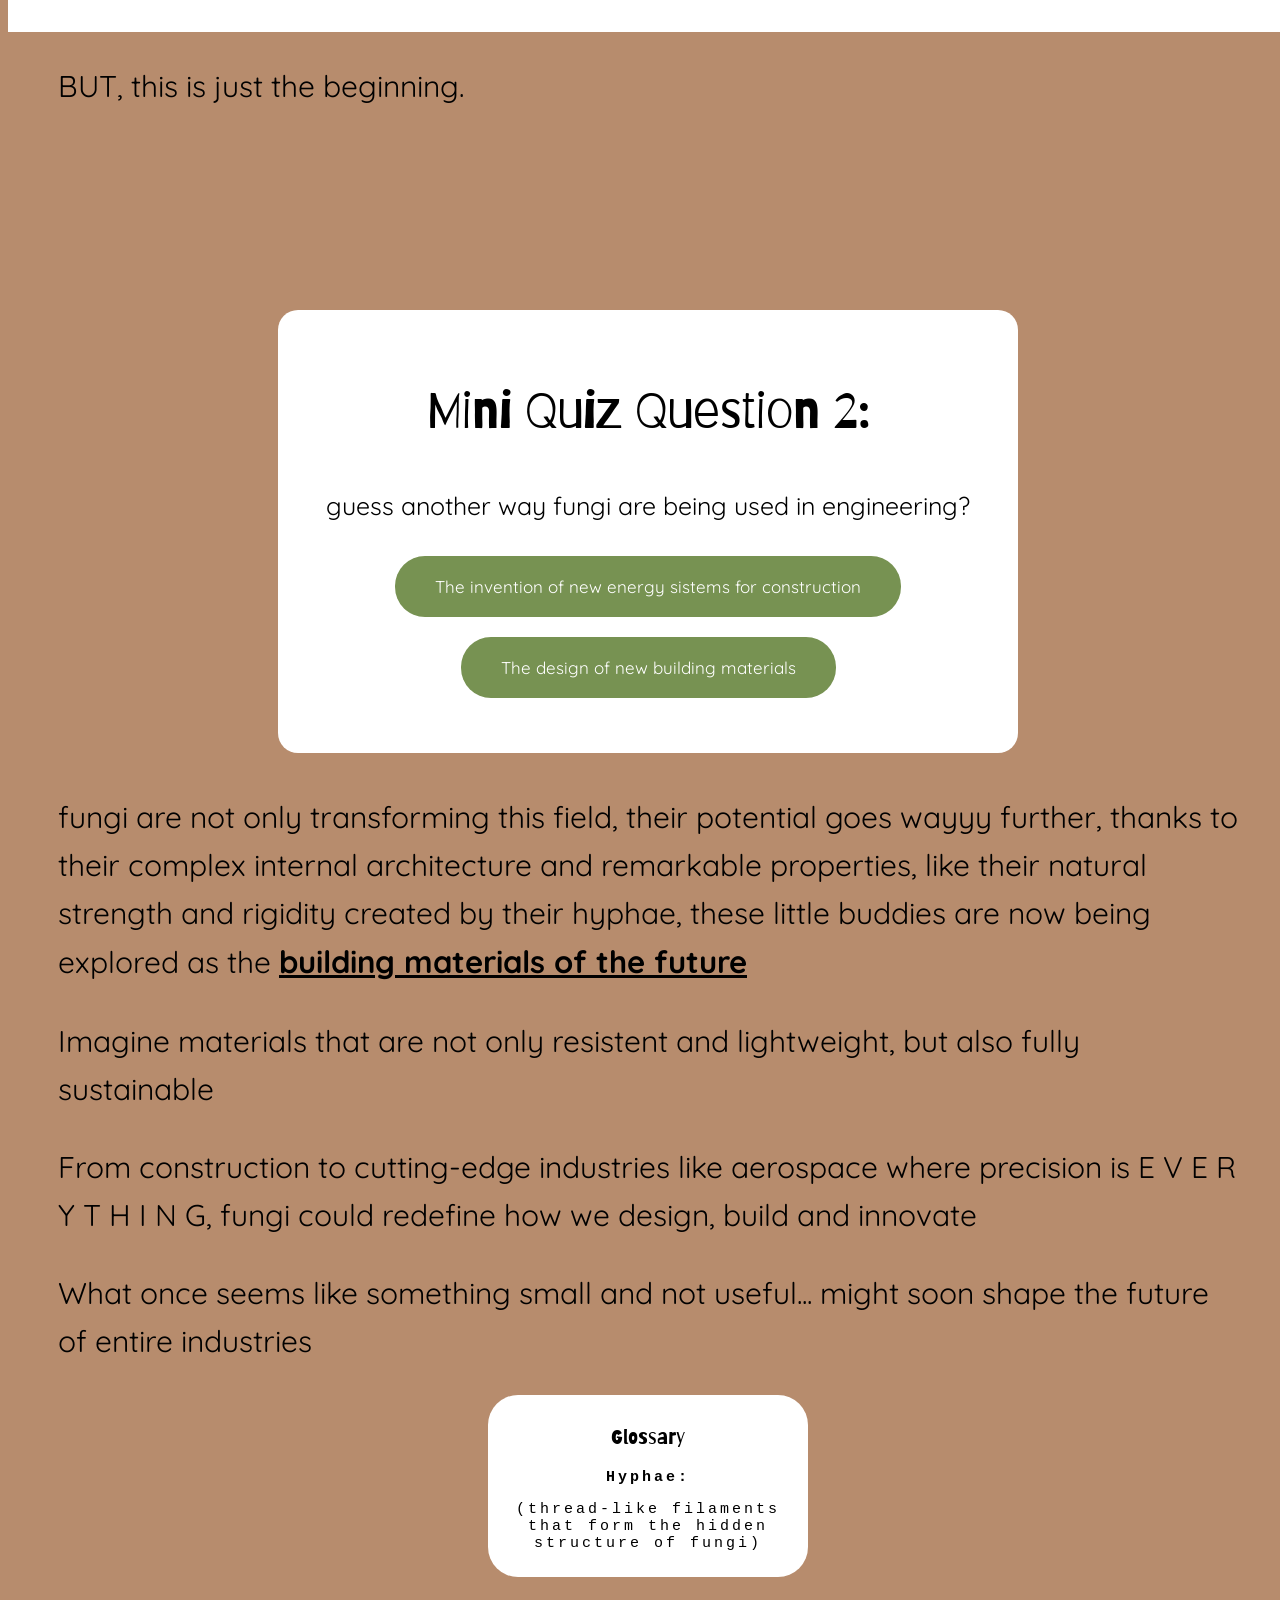
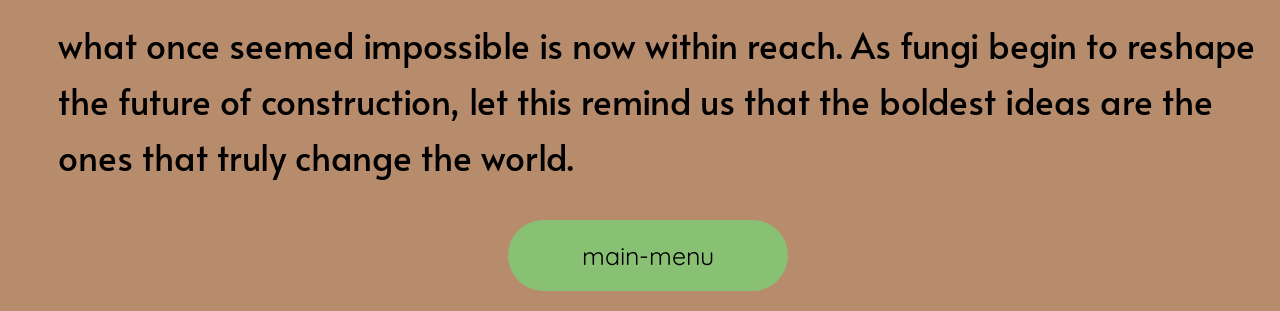
==== commit 3cf07f6c: "last part of the eng page" ====
--- a/engineering.html
+++ b/engineering.html
@@ -8,6 +8,7 @@
         <link href="https://fonts.googleapis.com/css2?family=Henny+Penny&display=swap" rel="stylesheet">
         <link href="https://fonts.googleapis.com/css2?family=Quicksand:wght@300..700&display=swap" rel="stylesheet">
         <link href="https://fonts.googleapis.com/css2?family=Barriecito&display=swap" rel="stylesheet">
+        <link href="https://fonts.googleapis.com/css2?family=Alata&display=swap" rel="stylesheet">
     </head>
 
     <body class="body-eng">
@@ -52,6 +53,8 @@
             <button onclick="checkAnswer2('right')">The design of new building materials</button>
             <p id="result2"></p>
         </div>
+
+        <div class="space2"></div>
         <p class="text">fungi are not only transforming this field, their potential goes wayyy further, thanks to their complex internal architecture and remarkable properties, like their natural strength and rigidity created by their hyphae, these little buddies are now being explored as the <span class="key">building materials of the future</span></p>
         <p class="text">Imagine materials that are not only resistent and lightweight, but also fully sustainable</p>
         <p class="text">From construction to cutting-edge industries like aerospace where precision is E V E R Y T H I N G, fungi could redefine how we design, build and innovate</p>
@@ -59,9 +62,15 @@
 
         <div class="glossary-container">
             <p class="glossary-title">Glossary</p>
-            <p class="glossary-text">Hyphae:</p>
+            <p class="glossary-text1"><span class="strong"> Hyphae:</span></p>
             <p class="glossary-text">(thread-like filaments that form the hidden structure of fungi)</p>
         </div>
+
+        <div class="space2"></div>
+        <p class="important"> what once seemed impossible is now within reach. As fungi begin to reshape the future of construction, let this remind us that the boldest ideas are the ones that truly change the world.</p>
+        <div class="space2"></div>
+        <a href="index.html" id="btn2">main-menu</a>
+
         <script src="eng.js"></script>
     </body>
 </html>
--- a/style.css
+++ b/style.css
@@ -313,7 +313,7 @@
     box-shadow: 0 4px 6px #3a3838;
 }
 
-#important {
+.important {
     font-family: "Alata", sans-serif;
     font-size: 35px;
     font-weight: 500;
@@ -451,9 +451,40 @@
     text-align: center;
 }
 
+.glossary-text1 {
+    font-family: 'Courier New', Courier, monospace;
+    font-weight: 600;
+    font-size: 15px;
+    letter-spacing: 3px;
+    text-align: center; 
+}
 .glossary-text {
     font-family: 'Courier New', Courier, monospace;
     font-size: 15px;
     letter-spacing: 3px;
     text-align: center;
 }
+
+#btn2 {
+    display: block;
+    width: 200px;
+    text-align: center;
+    margin: 20px auto;
+    background-color: #80cd76d3;
+    font-family: "Quicksand", sans-serif;
+    font-size: 25px;
+    font-weight: 400;
+    color: #000000;
+    border-radius: 70px;
+    cursor: pointer;
+    padding: 20px 40px;  
+    text-decoration: none; 
+    transition: transform 0.3s ease, background-color 0.3s ease, box-shadow 0.3s ease;
+}
+
+#btn2:hover {
+    background-color: #c1fab9d3;
+    transform: scale(1.05); 
+    box-shadow: 0 4px 6px #3a3838;
+}
+
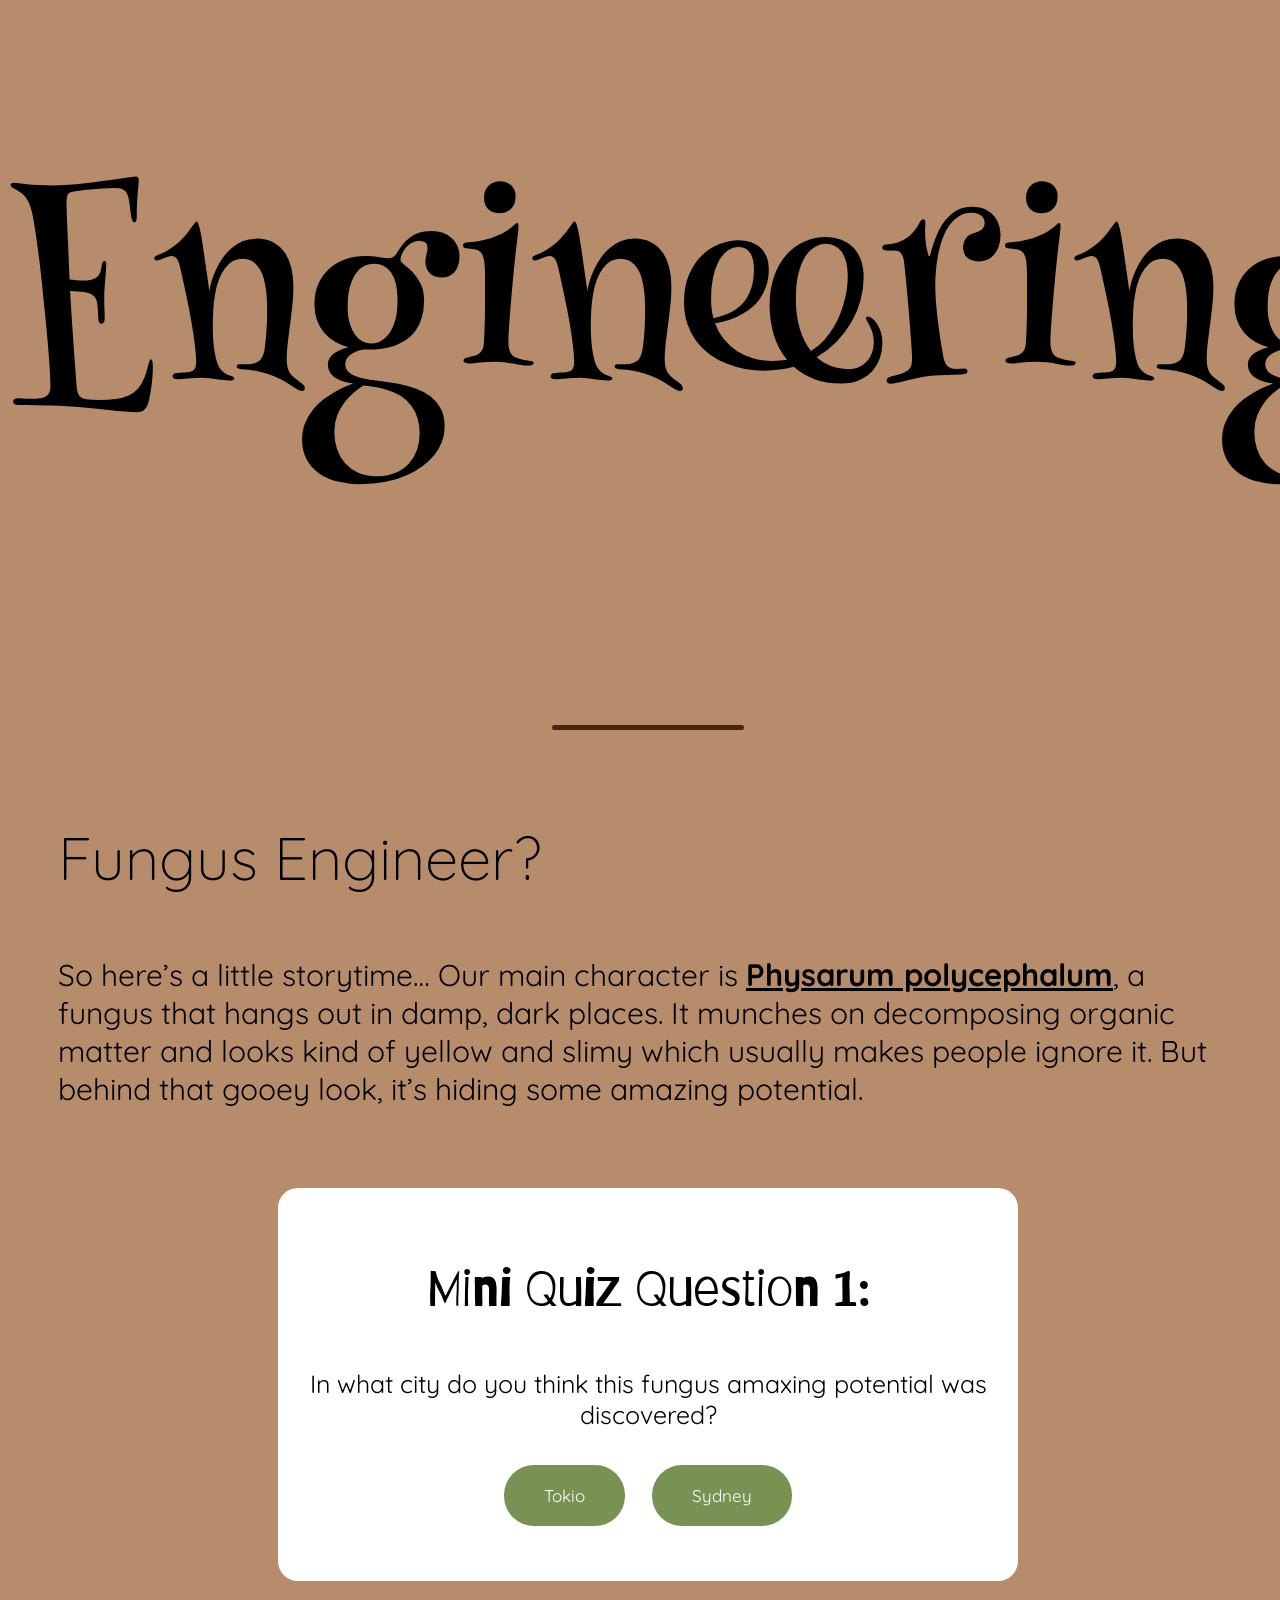
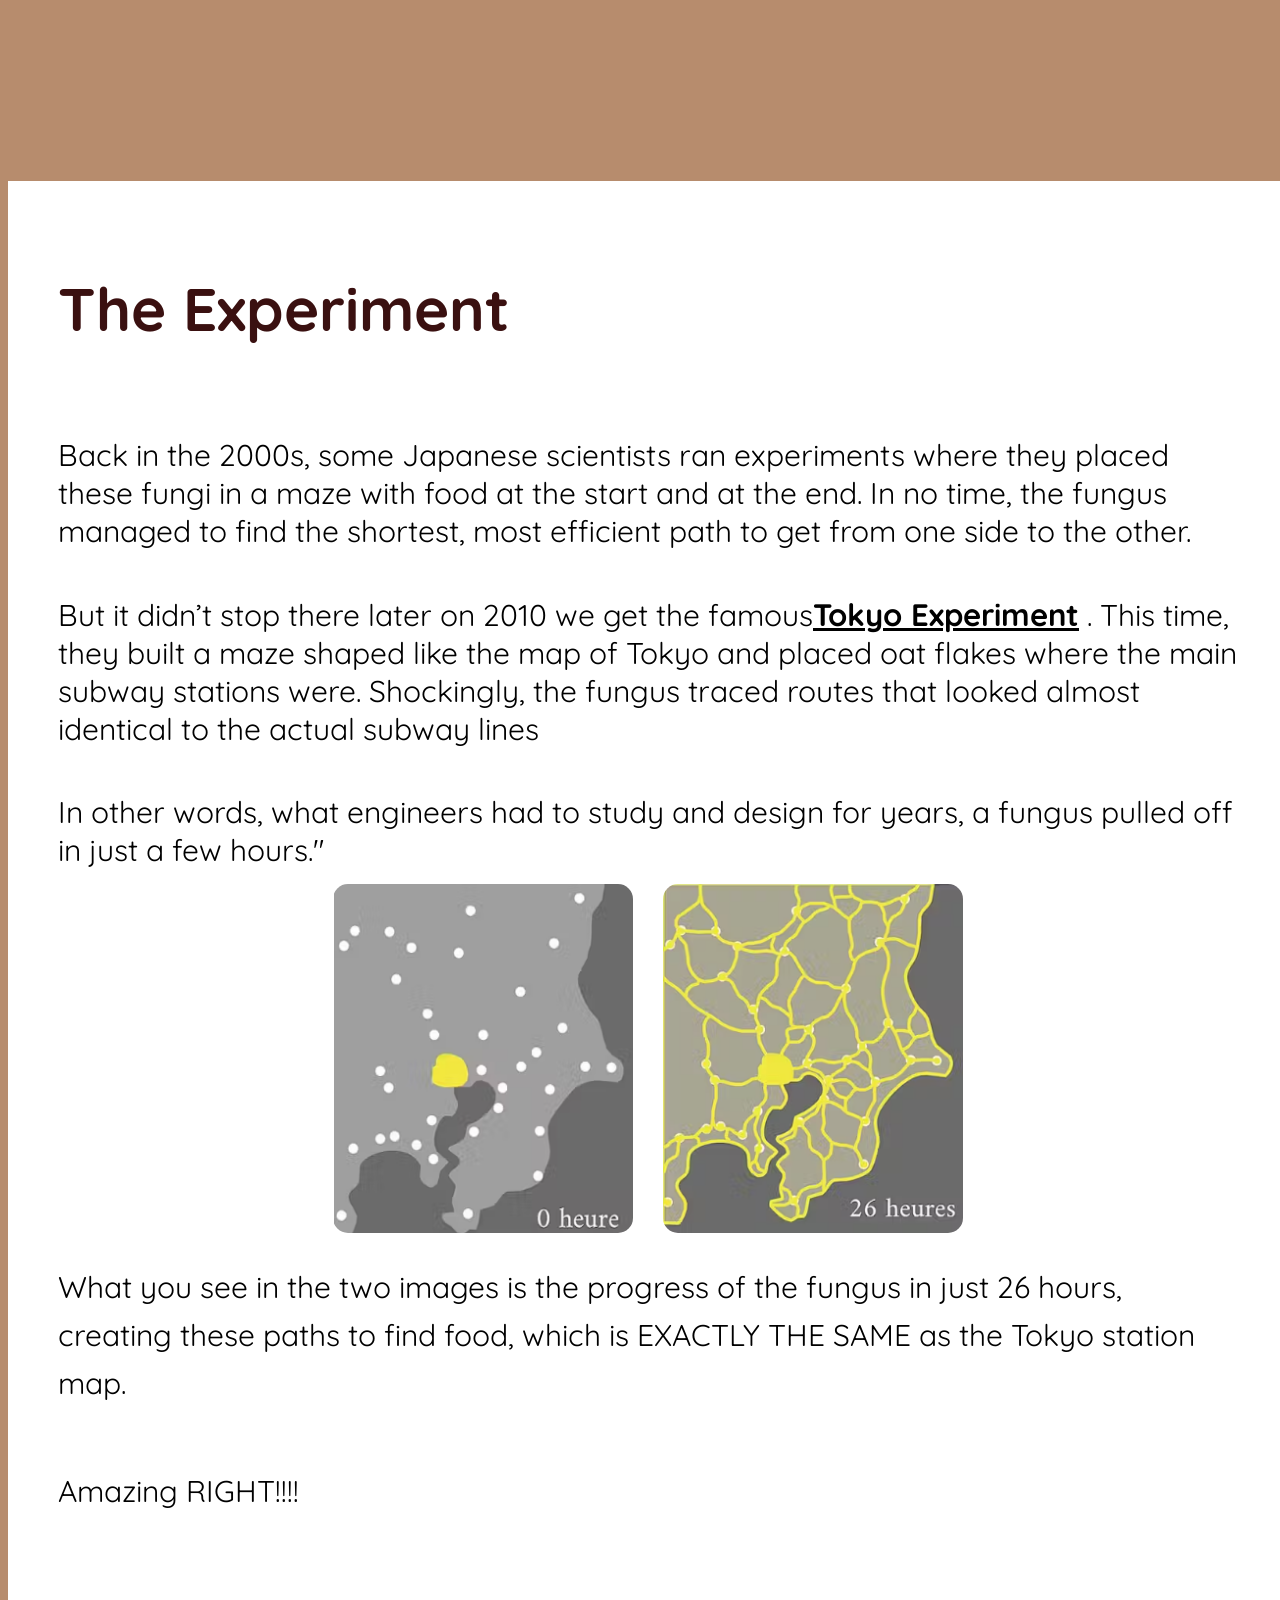
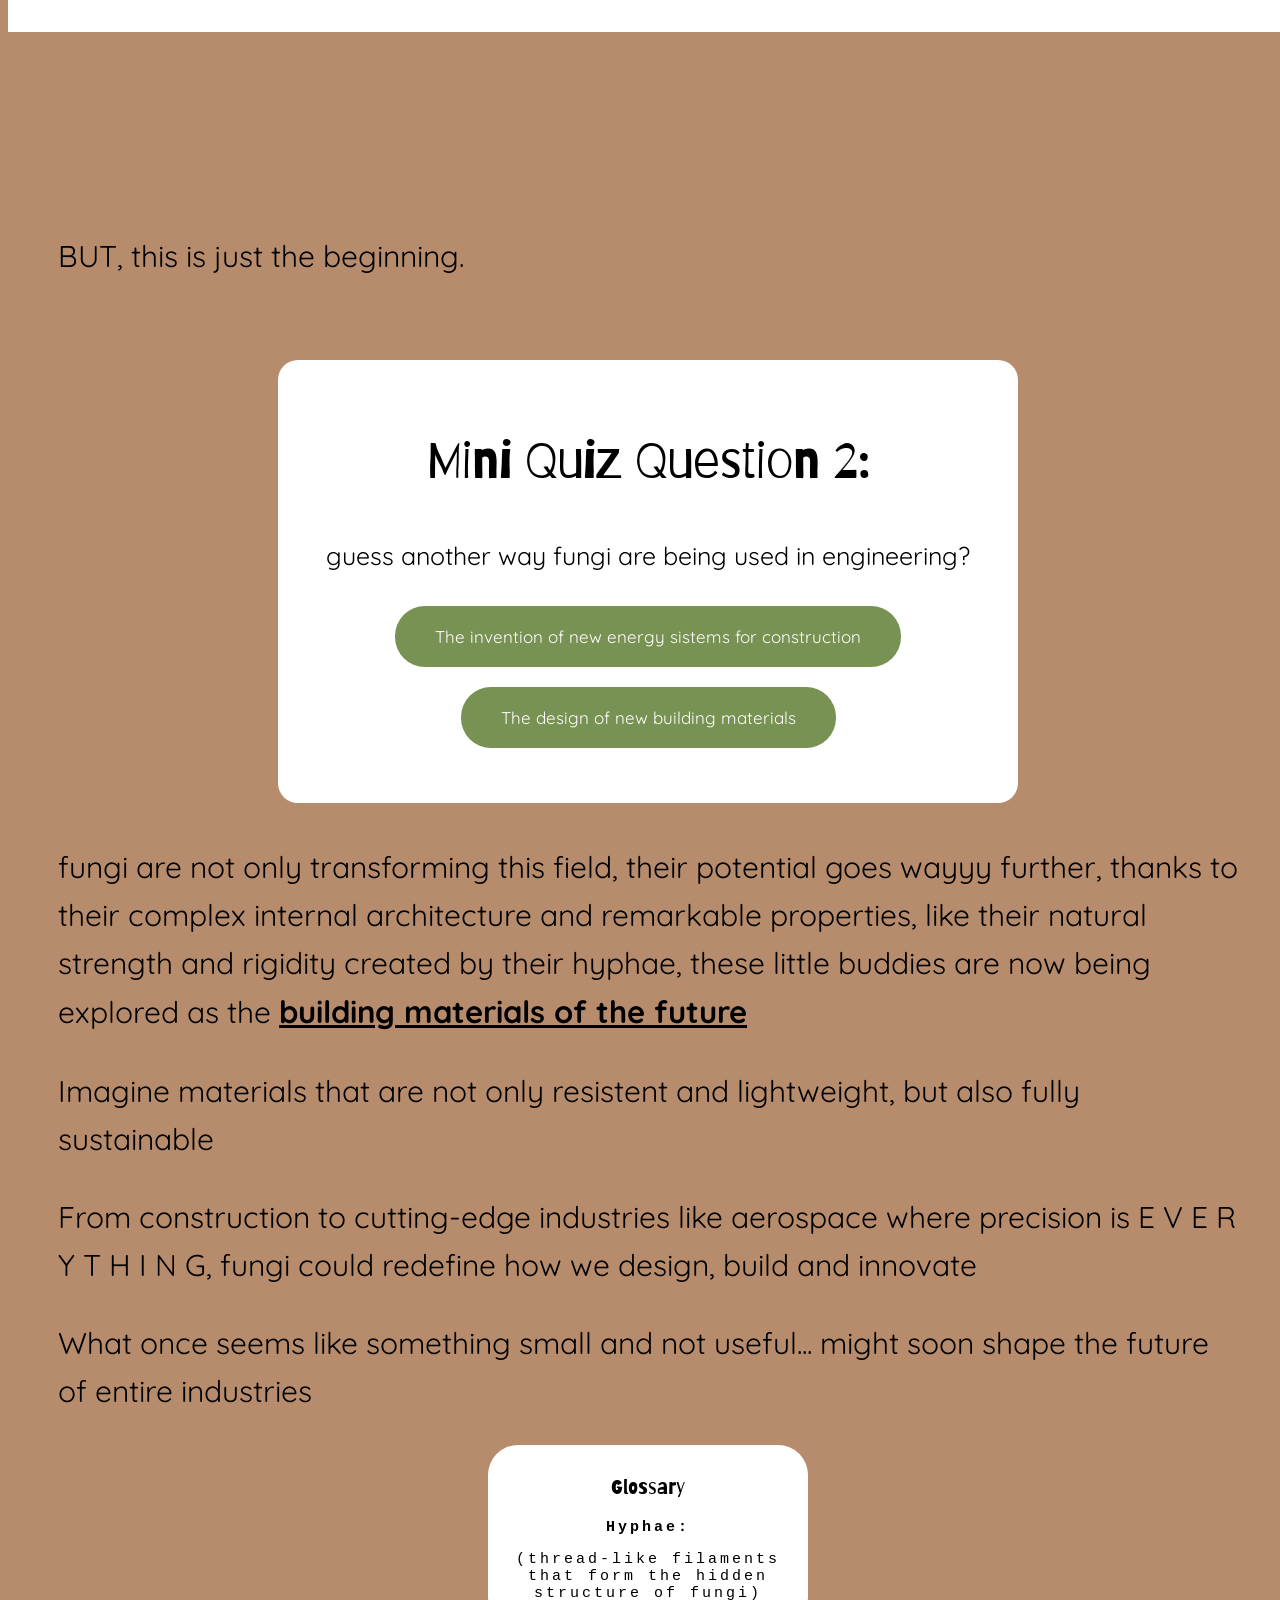
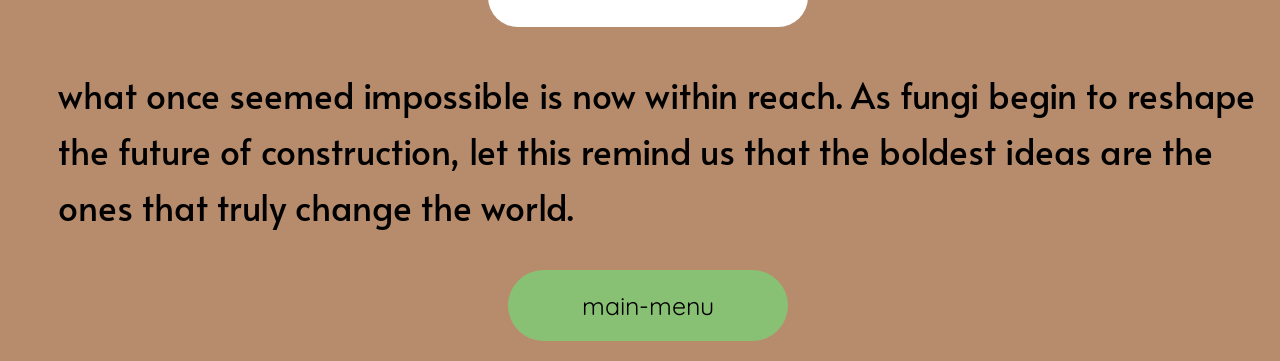
==== commit 576b92e1: "new button and container in medicine page" ====
--- a/engineering.html
+++ b/engineering.html
@@ -42,9 +42,9 @@
             <p class="text">Amazing RIGHT!!!!</p>
         </div>
 
+        <div class="space"></div>
+        <p class="text">BUT, this is just the beginning.</p>
         <div class="space2"></div>
-        <p class="text">BUT, this is just the beginning.</p>
-        <div class="space"></div>
 
         <div class="quiz-questions">
             <p class="quiz-title">Mini Quiz Question 2:</p>
--- a/style.css
+++ b/style.css
@@ -158,7 +158,7 @@
 }
 
 .body-med {
-    background-color: rgb(138, 91, 87);
+    background-color: rgb(175, 126, 121);
     width: 100%;
 }
 
@@ -453,7 +453,7 @@
 
 .glossary-text1 {
     font-family: 'Courier New', Courier, monospace;
-    font-weight: 600;
+    font-weight: 6300;
     font-size: 15px;
     letter-spacing: 3px;
     text-align: center; 
@@ -465,6 +465,9 @@
     text-align: center;
 }
 
+.strong {
+    font-weight: 600;
+}
 #btn2 {
     display: block;
     width: 200px;
@@ -488,3 +491,73 @@
     box-shadow: 0 4px 6px #3a3838;
 }
 
+.scroll-arrow {
+    font-size: 70px;
+    color: #000000;
+    text-align: center;
+    margin-top: 25px;
+    animation: bounce 1.5s infinite;
+    cursor: default;
+}
+
+@keyframes bounce {
+    0%, 100% {transform: translateY(0);}
+    50% {transform: translateY(7cm);}
+}
+
+.hospital-container {
+    height: calc(100vh - 0px);
+    background-color: rgb(248, 250, 251);
+    display: block;
+    margin: 40px;
+    border-radius: 70px;
+    border: 2px solid black;
+    padding: 40px;
+    padding-bottom: 800px;
+    cursor: pointer;
+    transition: transform 0.5s ease;
+}
+
+.hospital-container:hover {
+    transform: translateY(-15px);
+}
+
+#medicine-title {
+    font-family:  "Irish Grover", system-ui;
+    font-size: 80px;
+    text-align: center;
+}
+
+#medicine-subtitle {
+    font-family: "Quicksand", sans-serif;
+    font-size: 35px;
+    text-align: center;
+    letter-spacing: 4px;
+    margin-top: -70px;
+}
+
+.btn3{
+    display: flex;
+    font-family: "Quicksand", sans-serif;
+    font-size: 30px;
+    margin: 40px auto;
+    font-weight: 400;
+    color: #000000;
+    border-radius: 70px;
+    cursor: pointer;
+    padding: 12px 30px;  
+    text-decoration: none; 
+    background-color: #aebd89;
+    margin-top: 5px;
+    margin-bottom: 9px;
+    transition: transform 0.2s ease, background-color 0.3s ease;
+}
+
+.btn3:hover {
+    background-color: #daeec2;
+    transform: scale(1.05);
+}
+
+#space3 {
+    margin-bottom: 260px;
+}
